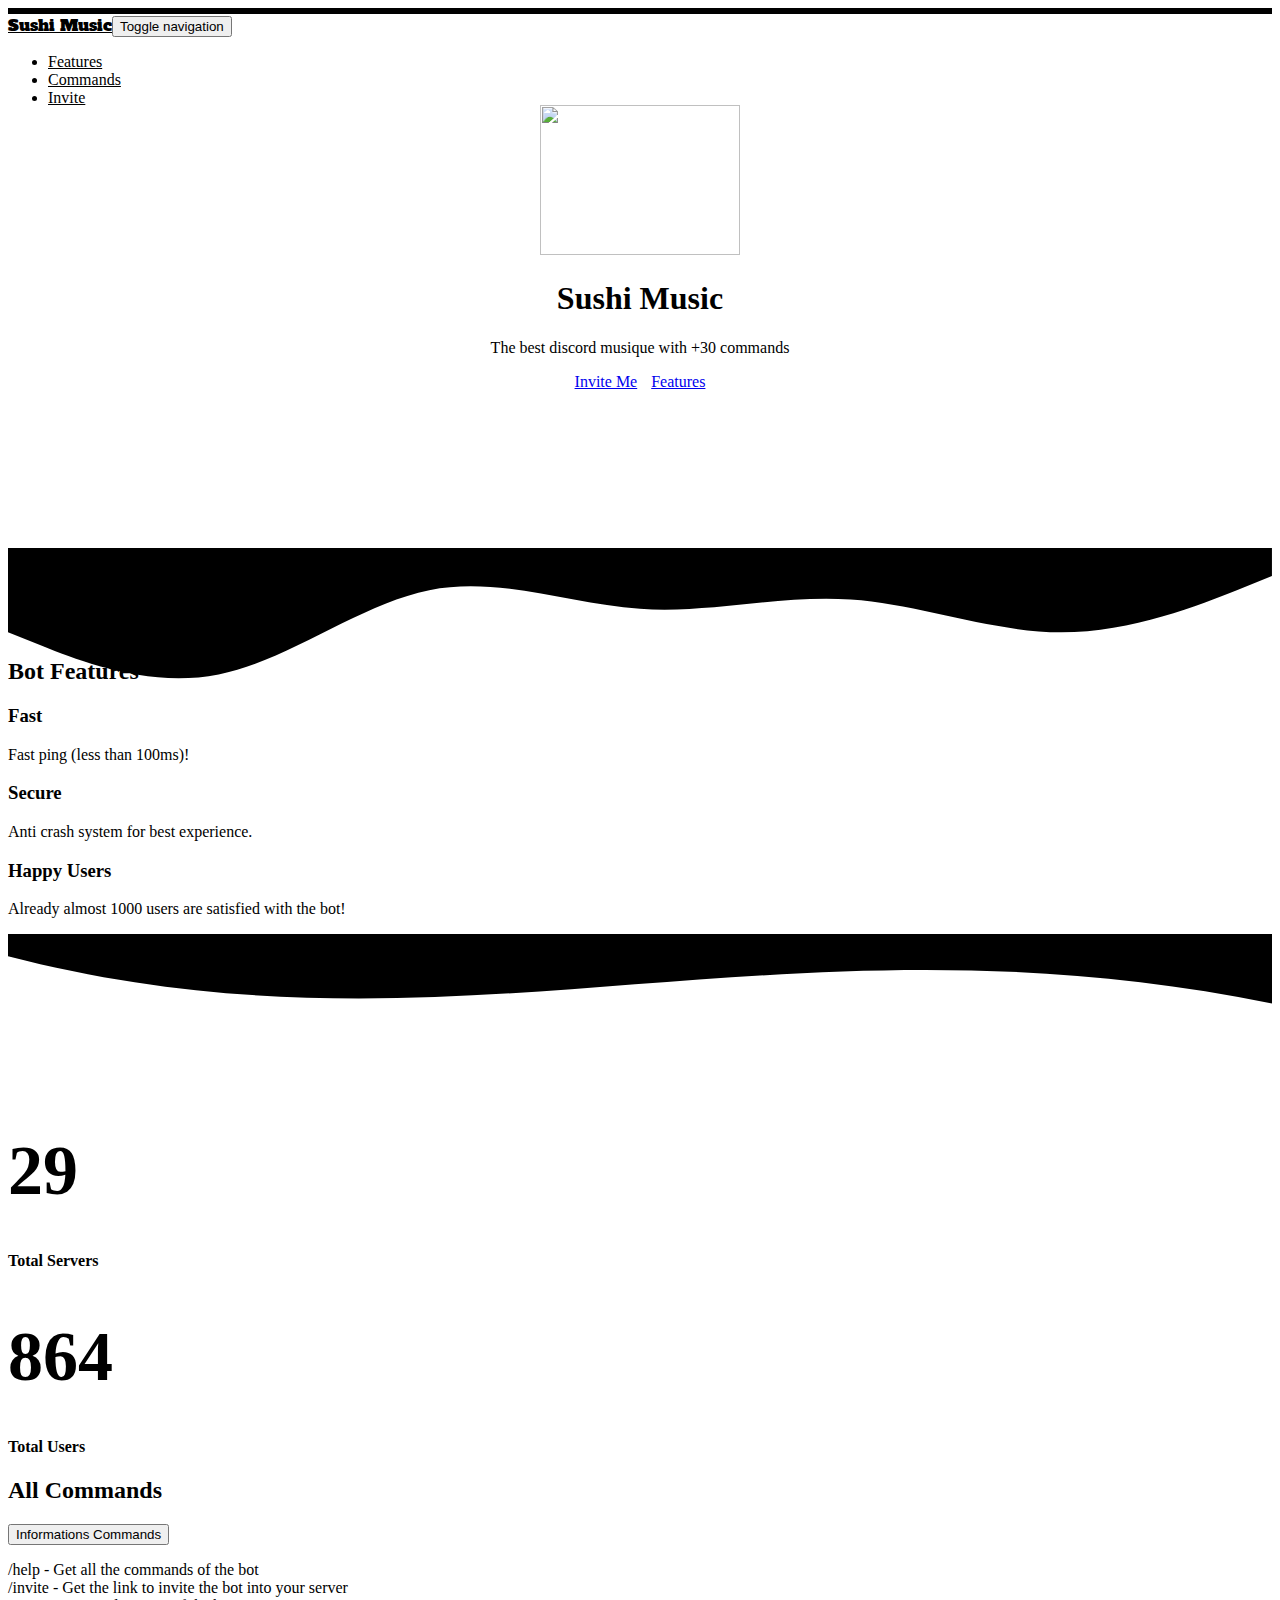
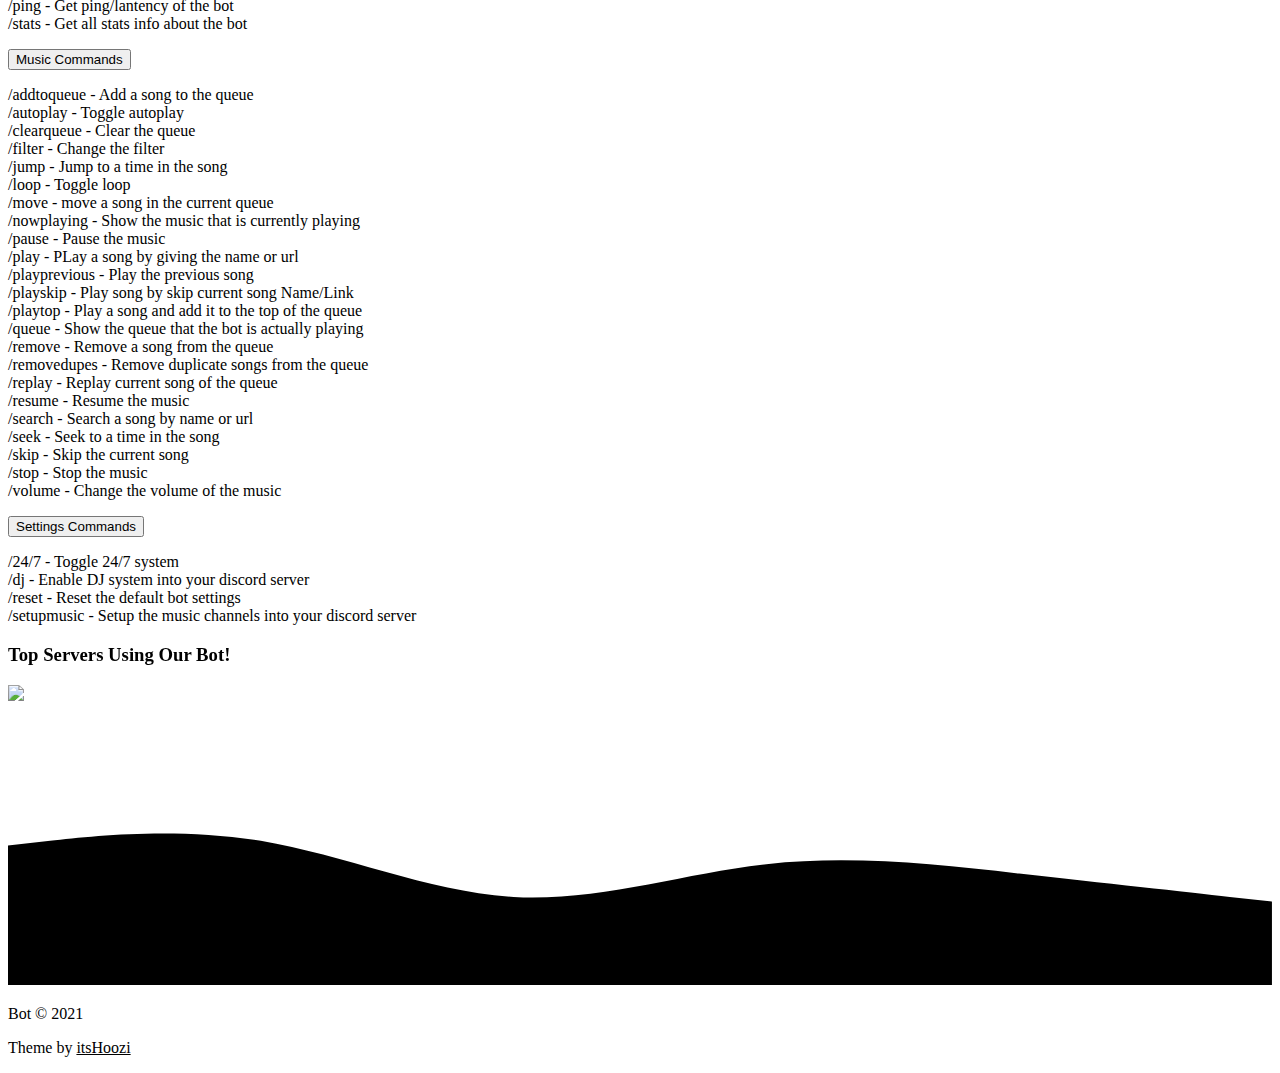
==== index.html @ 5a67dbc3 "Update index.html" ====
<!DOCTYPE html>
<html>

<head>
    <meta charset="utf-8">
    <meta name="viewport" content="width=device-width, initial-scale=1.0, shrink-to-fit=no">
    <title>Sushi Music Bot</title>
    <meta name="description" content="Sushi Music, the best music bot for discord">
    <meta name="theme-color" content="#f54254">
    <link rel="icon" type="image/png" sizes="300x250" href="assets/img/favicon.ico">
    <link rel="stylesheet" href="assets/bootstrap/css/bootstrap.min.css">
    <link rel="stylesheet" href="https://fonts.googleapis.com/css?family=Alfa+Slab+One">
    <link rel="stylesheet" href="assets/fonts/font-awesome.min.css">
    <link rel="stylesheet" href="assets/fonts/ionicons.min.css">
    <link rel="stylesheet" href="https://cdnjs.cloudflare.com/ajax/libs/animate.css/3.5.2/animate.min.css">
    <link rel="stylesheet" href="assets/css/styles.css">
</head>

<body style="background-color: var(--background);">
    <div id="top" style="height: 12px;">
        <nav class="navbar navbar-light navbar-expand fixed-top"
            style="color: var(--main-color);border-top-width: 6px;border-top-style: solid;background: var(--background);">
            <div class="container-fluid"><a class="navbar-brand" href="#"
                    style="color: var(--main-color);font-family: 'Alfa Slab One', cursive;">Sushi Music</a><button
                    data-toggle="collapse" class="navbar-toggler" data-target="#navcol-1"><span class="sr-only">Toggle
                        navigation</span><span class="navbar-toggler-icon"></span></button>
                <div class="collapse navbar-collapse" id="navcol-1">
                    <ul class="nav navbar-nav">
                        <li class="nav-item"><a class="nav-link active smoothScroll" href="#feature"
                                style="color: var(--text-color);">Features</a></li>
                        <li class="nav-item"><a class="nav-link smoothScroll" href="#commands"
                                style="color: var(--text-color);">Commands</a></li>
                        <li class="nav-item"><a class="nav-link" href="#" style="color: var(--text-color);">Invite</a>
                        </li>
                    </ul>
                </div>
            </div>
        </nav>
    </div>
    <header class="d-xl-flex flex-column justify-content-xl-center align-items-xl-center"
        style="height: 418px;text-align: center;margin: 55px;"><img class="rounded"
            src="https://media.discordapp.net/attachments/1023920468954198027/1048019368145063996/sushi_music_sti2_ver.png"
            width="200" height="150" style="margin-top: 30px;">
        <h1 class="d-xl-flex justify-content-xl-start" style="color: var(--text-color);">Sushi Music</h1>
        <p style="color: var(--secondary-text-color);">The best discord musique with +30 commands</p>
        <div class="tada animated">
            <div role="group" class="btn-group"> <a
                    href="https://discord.com/oauth2/authorize?client_id=919193454549037056&permissions=8&scope=bot%20applications.commands"
                    class="btn btn-primary shadow-none" type="button"
                    style="margin: 5px;background-color: var(--main-color);border-color: var(--main-color);border-radius: 10px;">Invite
                    Me</a>

                <a class="btn btn-primary smoothScroll shadow-none" role="button"
                    style="margin: 5px;background-color: var(--main-color);border-color: var(--main-color);border-radius: 10px;"
                    href="#feature">Features</a>
            </div>
        </div>
    </header>
    <div id="feature" style="height: 90px;background: var(--secondary);">
        <div><svg xmlns="http://www.w3.org/2000/svg" viewBox="0 0 1440 320">
                <path fill="var(--background)" fill-opacity="1"
                    d="M0,96L40,112C80,128,160,160,240,144C320,128,400,64,480,48C560,32,640,64,720,69.3C800,75,880,53,960,58.7C1040,64,1120,96,1200,96C1280,96,1360,64,1400,48L1440,32L1440,0L1400,0C1360,0,1280,0,1200,0C1120,0,1040,0,960,0C880,0,800,0,720,0C640,0,560,0,480,0C400,0,320,0,240,0C160,0,80,0,40,0L0,0Z">
                </path>
            </svg></div>
    </div>
    <div class="features-boxed" style="background: var(--secondary);">
        <div class="container" style="color: var(--main-color);">
            <div class="intro">
                <h2 class="text-center" style="color: var(--text-color);">Bot Features</h2>
            </div>
            <div class="row justify-content-center features">
                <div class="col-sm-6 col-md-5 col-lg-4 item">
                    <div id="features" class="box" style="/*border-radius: 34px;*/"><i class="fa fa-bolt icon"
                            style="color: var(--main-color);"></i>
                        <h3 class="name">Fast</h3>
                        <p class="description" style="color: var(--secondary-text-color);">Fast ping (less than
                            100ms)!<br></p>
                    </div>
                </div>
                <div class="col-sm-6 col-md-5 col-lg-4 item">
                    <div id="features" class="box"><i class="fa fa-lock icon" style="color: var(--main-color);"></i>
                        <h3 class="name">Secure</h3>
                        <p class="description" style="color: var(--secondary-text-color);">Anti crash system for best
                            experience.<br></p>
                    </div>
                </div>
                <div class="col-sm-6 col-md-5 col-lg-4 item">
                    <div id="features" class="box"><i class="fa fa-smile-o icon" style="color: var(--main-color);"></i>
                        <h3 class="name">Happy Users</h3>
                        <p class="description" style="color: var(--secondary-text-color);">Already almost 1000 users are
                            satisfied with the bot!<br></p>
                    </div>
                </div>
            </div>
        </div>
        <div></div>
    </div>
    <div style="background-color: var(--background);">
        <div style="height: 150px; overflow: hidden;"><svg viewBox="0 0 500 150" preserveAspectRatio="none"
                style="height: 100%; width: 100%;">
                <path d="M-41.53,-9.56 C167.83,173.98 302.14,-60.89 534.09,89.10 L500.00,0.00 L0.00,0.00 Z"
                    style="stroke: none; fill: var(--secondary);"></path>
            </svg></div>
    </div>
    <div id="commands">
        <section>
            <div class="container-fluid text-white">
                <div class="row row-cols-3 justify-content-center" style="color: var(--secondary-text-color);">
                    <div class="col-auto col-md-6 col-lg-4 text-center pb-5 pt-5 number-item love_counter">
                        <h1 class="love_count" style="font-size: 70px;"><strong>29</strong></h1>
                        <h4 style="color: var(--main-color);margin-top: -6px;">Total Servers</h4>
                    </div>
                    <div class="col-auto col-lg-4 text-center align-self-center pb-5 pt-5 love_counter">
                        <h1 class="love_count" style="font-size: 70px;"><strong>864</strong></h1>
                        <h4 style="color: var(--main-color);margin-top: -6px;">Total Users</h4>
                    </div>
                </div>
            </div>
        </section>
        <div class="container">
            <h2>All Commands</h2>
            <div class="accordion">
                <! --- to here :D -->
                    <div class="accordion-item">
                        <button id="accordion-button-3" aria-expanded="false"><span class="accordion-title">Informations
                                Commands</span><span class="icon" aria-hidden="true"></span></button>
                        <div class="accordion-content">
                            <p>/help - Get all the commands of the bot<br>/invite - Get the link to invite the bot into
                                your server<br>/ping - Get ping/lantency of the bot<br>/stats - Get all stats info about
                                the bot
                            </p>
                        </div>
                    </div>
                    <div class="accordion-item">
                        <button id="accordion-button-2" aria-expanded="false"><span class="accordion-title">Music
                                Commands</span><span class="icon" aria-hidden="true"></span></button>
                        <div class="accordion-content">
                            <p>/addtoqueue - Add a song to the queue<br>/autoplay - Toggle autoplay<br>/clearqueue -
                                Clear the queue<br>/filter - Change the filter<br>/jump - Jump to a time in the
                                song<br>/loop - Toggle loop<br>/move - move a song in the current queue<br>/nowplaying -
                                Show the music that is currently playing<br>/pause - Pause the music<br>/play - PLay a
                                song
                                by giving the name or url<br>/playprevious - Play the previous song<br>/playskip - Play
                                song
                                by skip current song Name/Link<br>/playtop - Play a song and add it to the top of the
                                queue<br>/queue - Show the queue that the bot is actually playing<br>/remove - Remove a
                                song
                                from the queue<br>/removedupes - Remove duplicate songs from the queue<br>/replay -
                                Replay
                                current song of the queue<br>/resume - Resume the music<br>/search - Search a song by
                                name
                                or url<br>/seek - Seek to a time in the song<br>/skip - Skip the current song<br>/stop -
                                Stop the music<br>/volume - Change the volume of the music</p>
                            </p>
                        </div>
                    </div>
                    <div class="accordion-item">
                        <button id="accordion-button-3" aria-expanded="false"><span class="accordion-title">Settings
                                Commands</span><span class="icon" aria-hidden="true"></span></button>
                        <div class="accordion-content">
                            <p>/24/7 - Toggle 24/7 system<br>/dj - Enable DJ system into your discord server<br>/reset -
                                Reset the default bot settings<br>/setupmusic - Setup the music channels into your
                                discord server
                            </p>
                        </div>
                    </div>

            </div>
        </div>
    </div>
    <div class="team-clean" style="background: rgba(0,0,0,0);">
        <div class="container" style="filter: blur(0px);padding-bottom: 0px;">
            <h3 class="text-center name" style="color: var(--secondary-text-color)">Top Servers Using Our Bot!</h3>
            <div class="intro"></div>
            <div class="row row-cols-4 d-flex d-xl-flex justify-content-center justify-content-xl-center people"
                style="padding-bottom: 0px;">
                <div class="col-auto col-md-6 col-lg-4 yeet"><a href="https://discord.gg/pdAdF6eMRg" target="_blank"><img
                            class="rounded-circle partner" src="assets/img/cetg.png"></a></div>
                <!-- <div class="col-auto col-md-6 col-lg-4 yeet"><a href="https://discord.gg/" target="_blank"><img
                            class="rounded-circle partner" src="assets/img/superthumb.png"></a></div>
                <div class="col-auto col-md-6 col-lg-4 yeet"><a href="https://discord.gg/" target="_blank"><img
                            class="rounded-circle partner" src="assets/img/superthumb.png"></a></div> -->
            </div>
        </div>
    </div>

    <svg xmlns="http://www.w3.org/2000/svg" viewBox="0 0 1440 320">
        <path fill="var(--secondary)" fill-opacity="1"
            d="M0,160L48,154.7C96,149,192,139,288,154.7C384,171,480,213,576,218.7C672,224,768,192,864,181.3C960,171,1056,181,1152,192C1248,203,1344,213,1392,218.7L1440,224L1440,320L1392,320C1344,320,1248,320,1152,320C1056,320,960,320,864,320C768,320,672,320,576,320C480,320,384,320,288,320C192,320,96,320,48,320L0,320Z">
        </path>
    </svg>
    <div class="footer-dark" style="background: var(--secondary);padding-top: 0px;padding-bottom: 0px;">
        <div class="container">
            <div class="row">
                <div class="col item social"><a class="smoothScroll" href="#top"><i
                            class="icon ion-android-arrow-up"></i></a></div>
            </div>
            <p class="copyright" style="color: var(--text-color);">Bot © 2021</p>
            <p class="copyright" style="color: var(--text-color);padding: 0px;">
                <!--Consider leaving this to give credit to me for making this, I worked hard on it and it makes me feel good :D-->Theme
                by&nbsp;<a href="https://itshoozi.com" style="color: var(--main-color);">itsHoozi</a>
            </p>
        </div>
    </div>
    <script src="assets/js/jquery.min.js"></script>
    <script src="assets/bootstrap/js/bootstrap.min.js"></script>
    <script src="assets/js/Counting.js"></script>
    <script src="assets/js/untitled.js"></script>
</body>

</html>
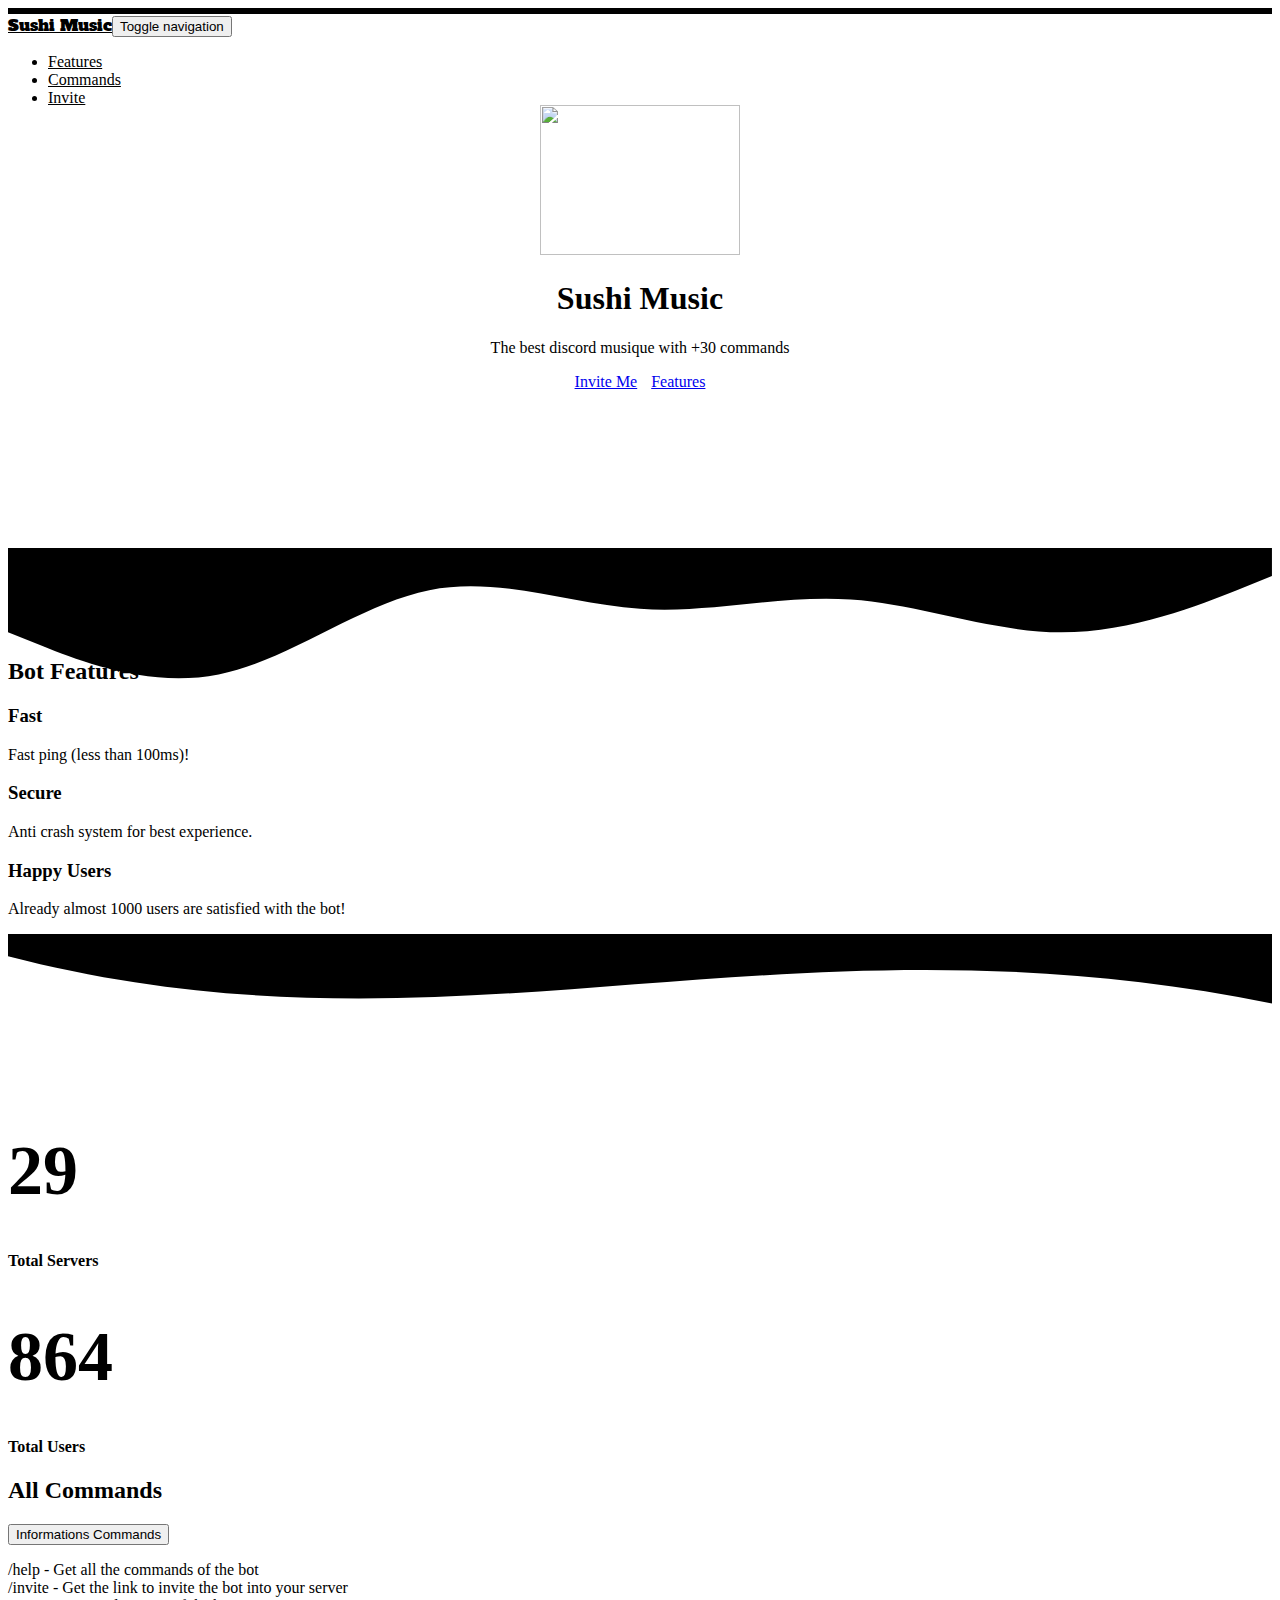
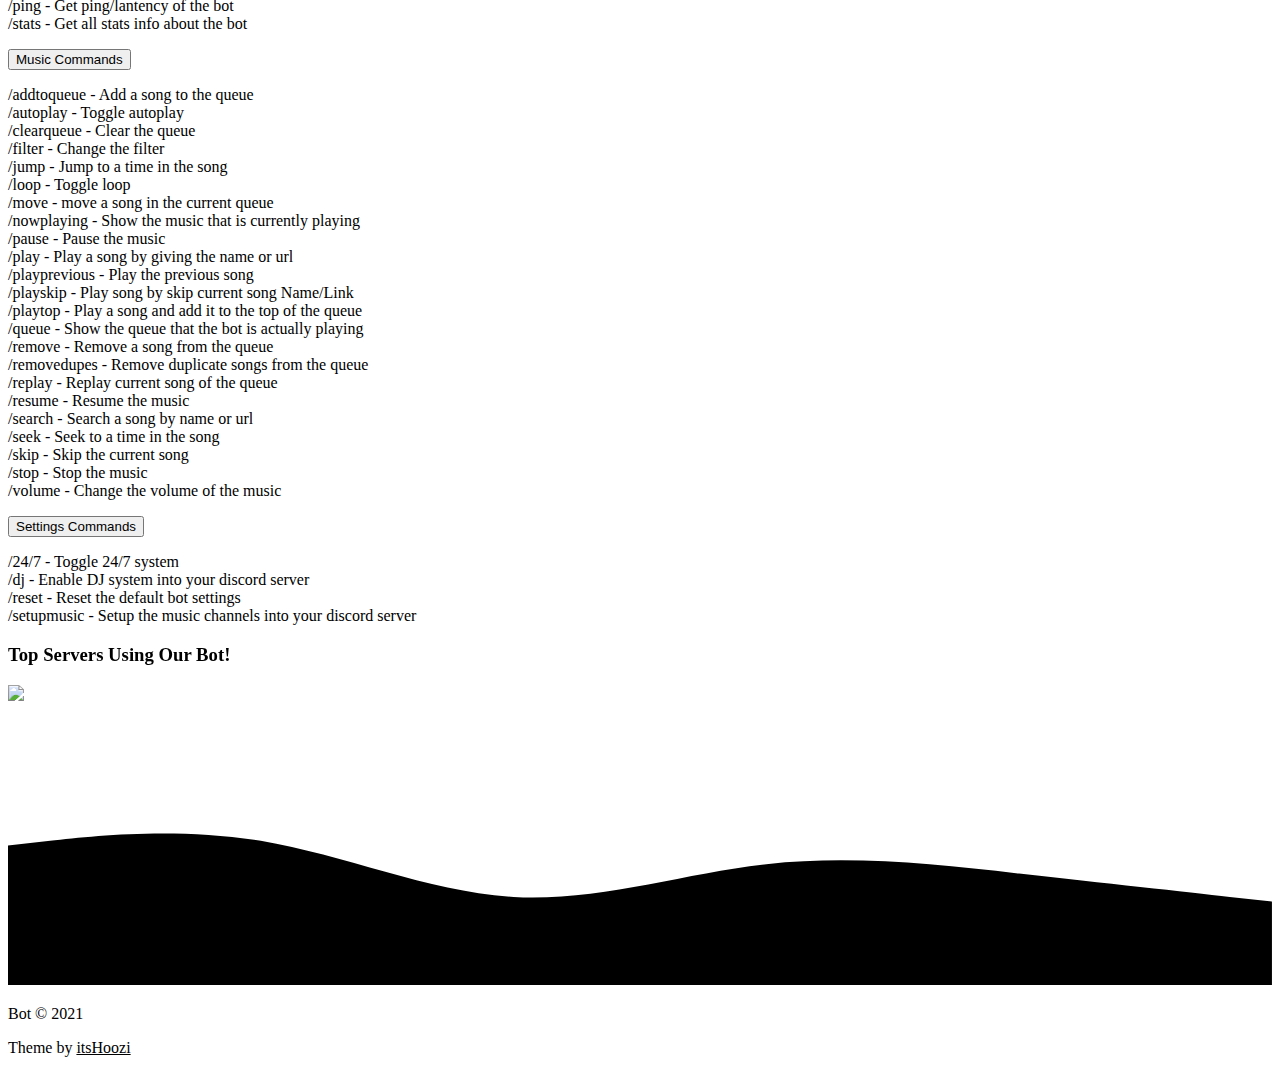
==== commit c39bb847: "le L ça compte" ====
--- a/index.html
+++ b/index.html
@@ -14,6 +14,7 @@
     <link rel="stylesheet" href="assets/fonts/ionicons.min.css">
     <link rel="stylesheet" href="https://cdnjs.cloudflare.com/ajax/libs/animate.css/3.5.2/animate.min.css">
     <link rel="stylesheet" href="assets/css/styles.css">
+    <link rel="stylesheet" href="https://itshoozi.com/anime.css">
 </head>
 
 <body style="background-color: var(--background);">
@@ -138,7 +139,7 @@
                             <p>/addtoqueue - Add a song to the queue<br>/autoplay - Toggle autoplay<br>/clearqueue -
                                 Clear the queue<br>/filter - Change the filter<br>/jump - Jump to a time in the
                                 song<br>/loop - Toggle loop<br>/move - move a song in the current queue<br>/nowplaying -
-                                Show the music that is currently playing<br>/pause - Pause the music<br>/play - PLay a
+                                Show the music that is currently playing<br>/pause - Pause the music<br>/play - Play a
                                 song
                                 by giving the name or url<br>/playprevious - Play the previous song<br>/playskip - Play
                                 song
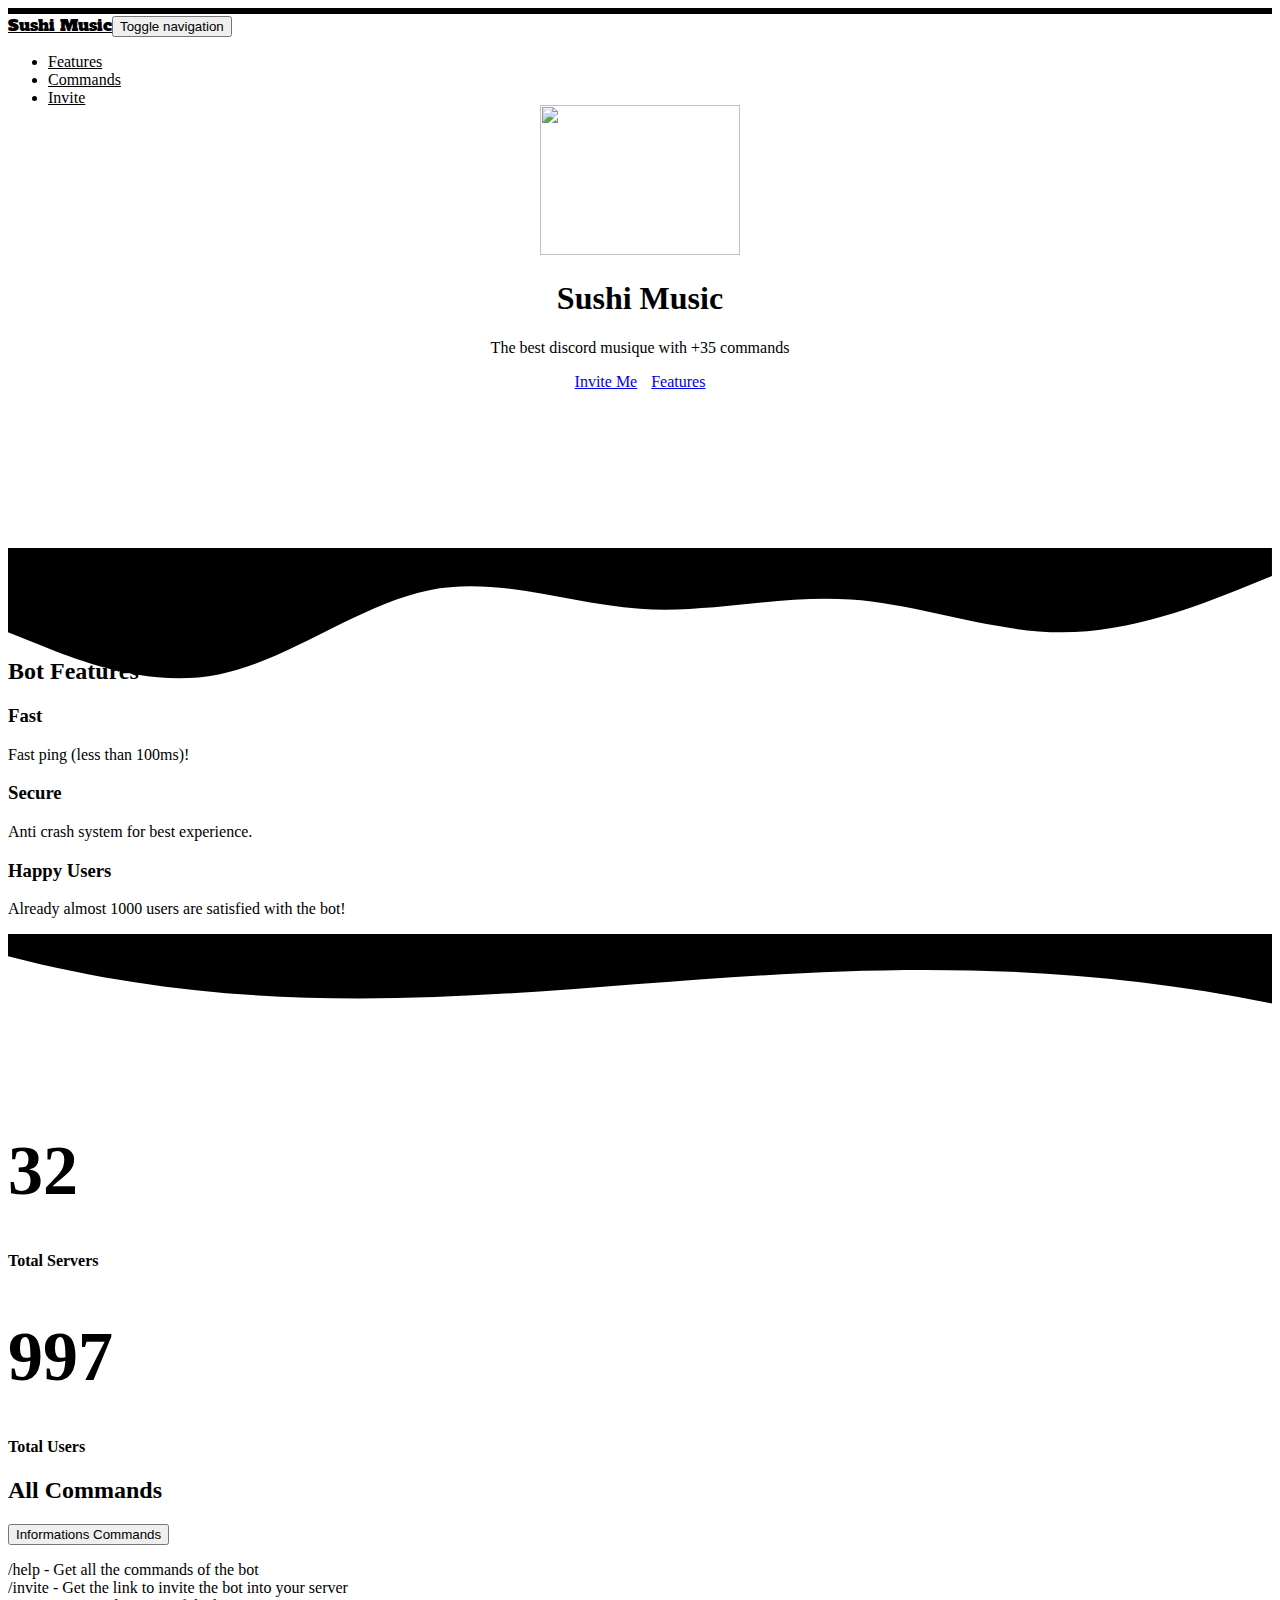
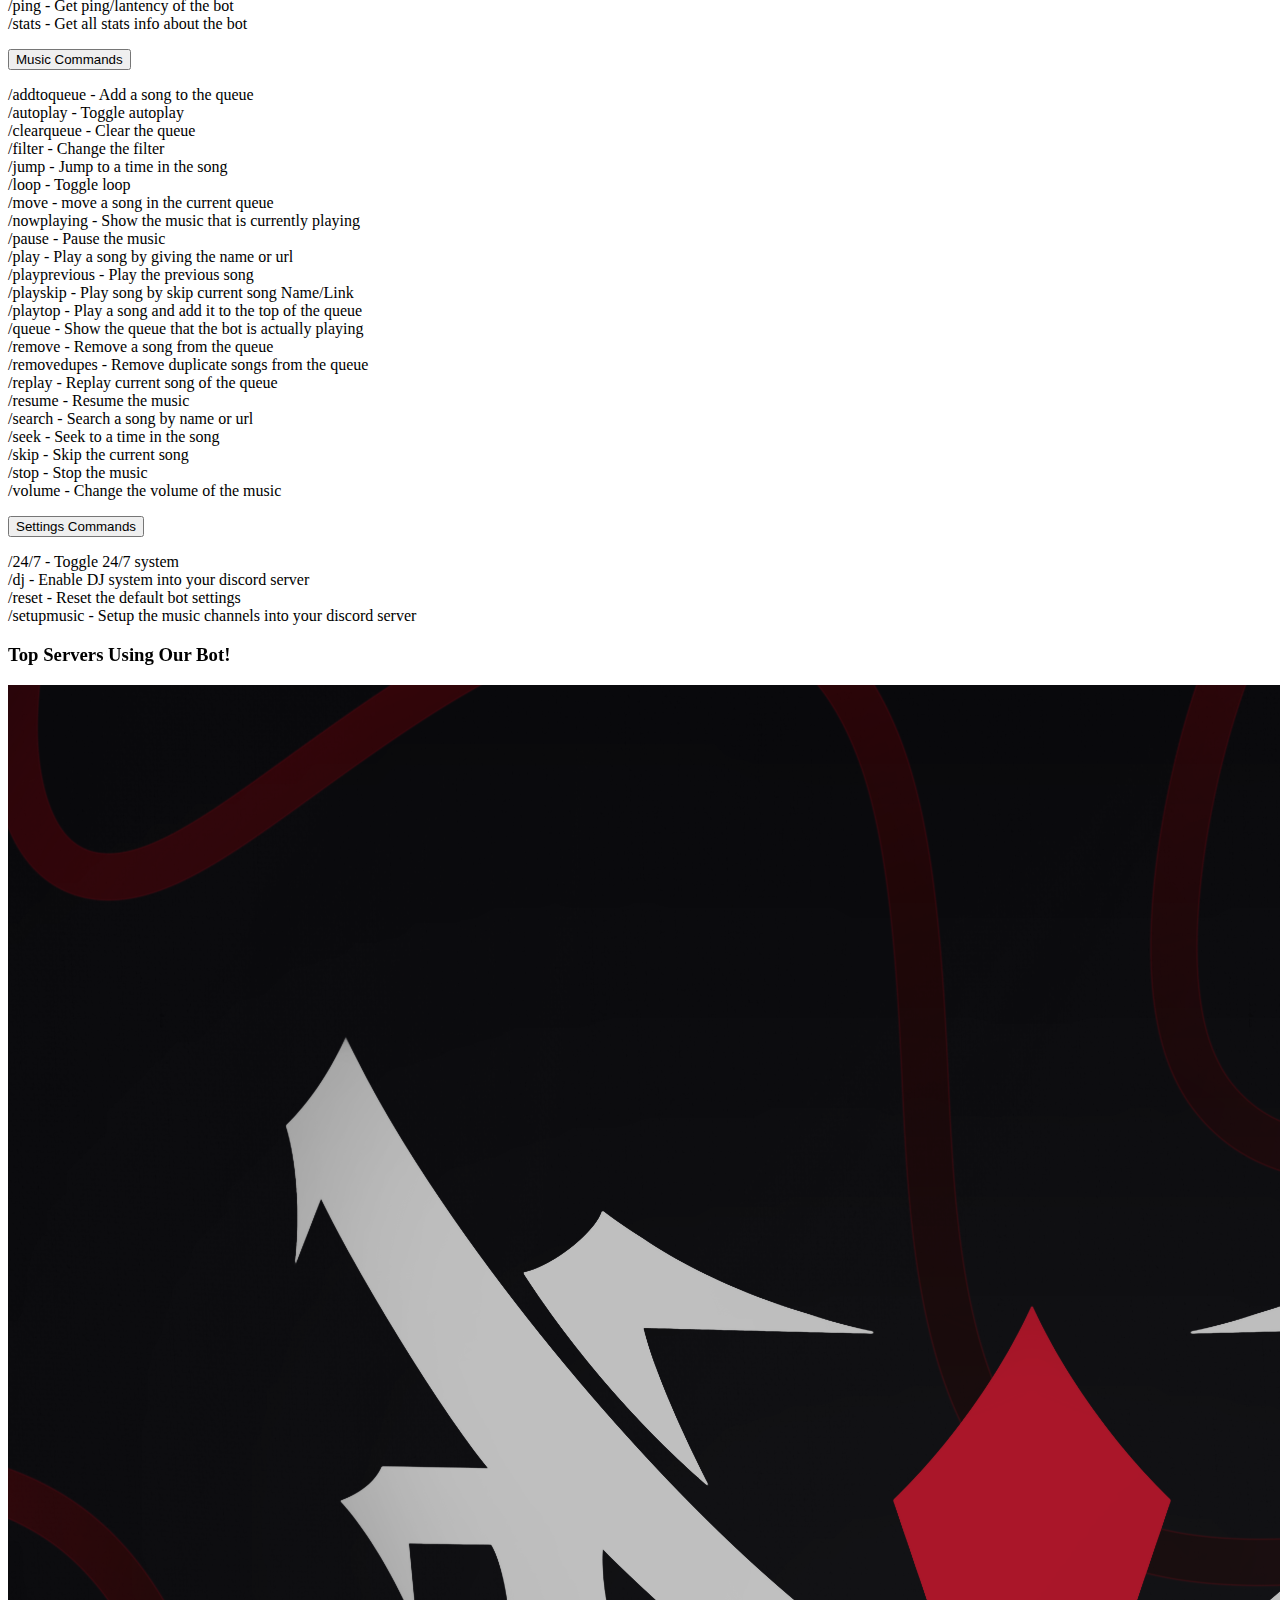
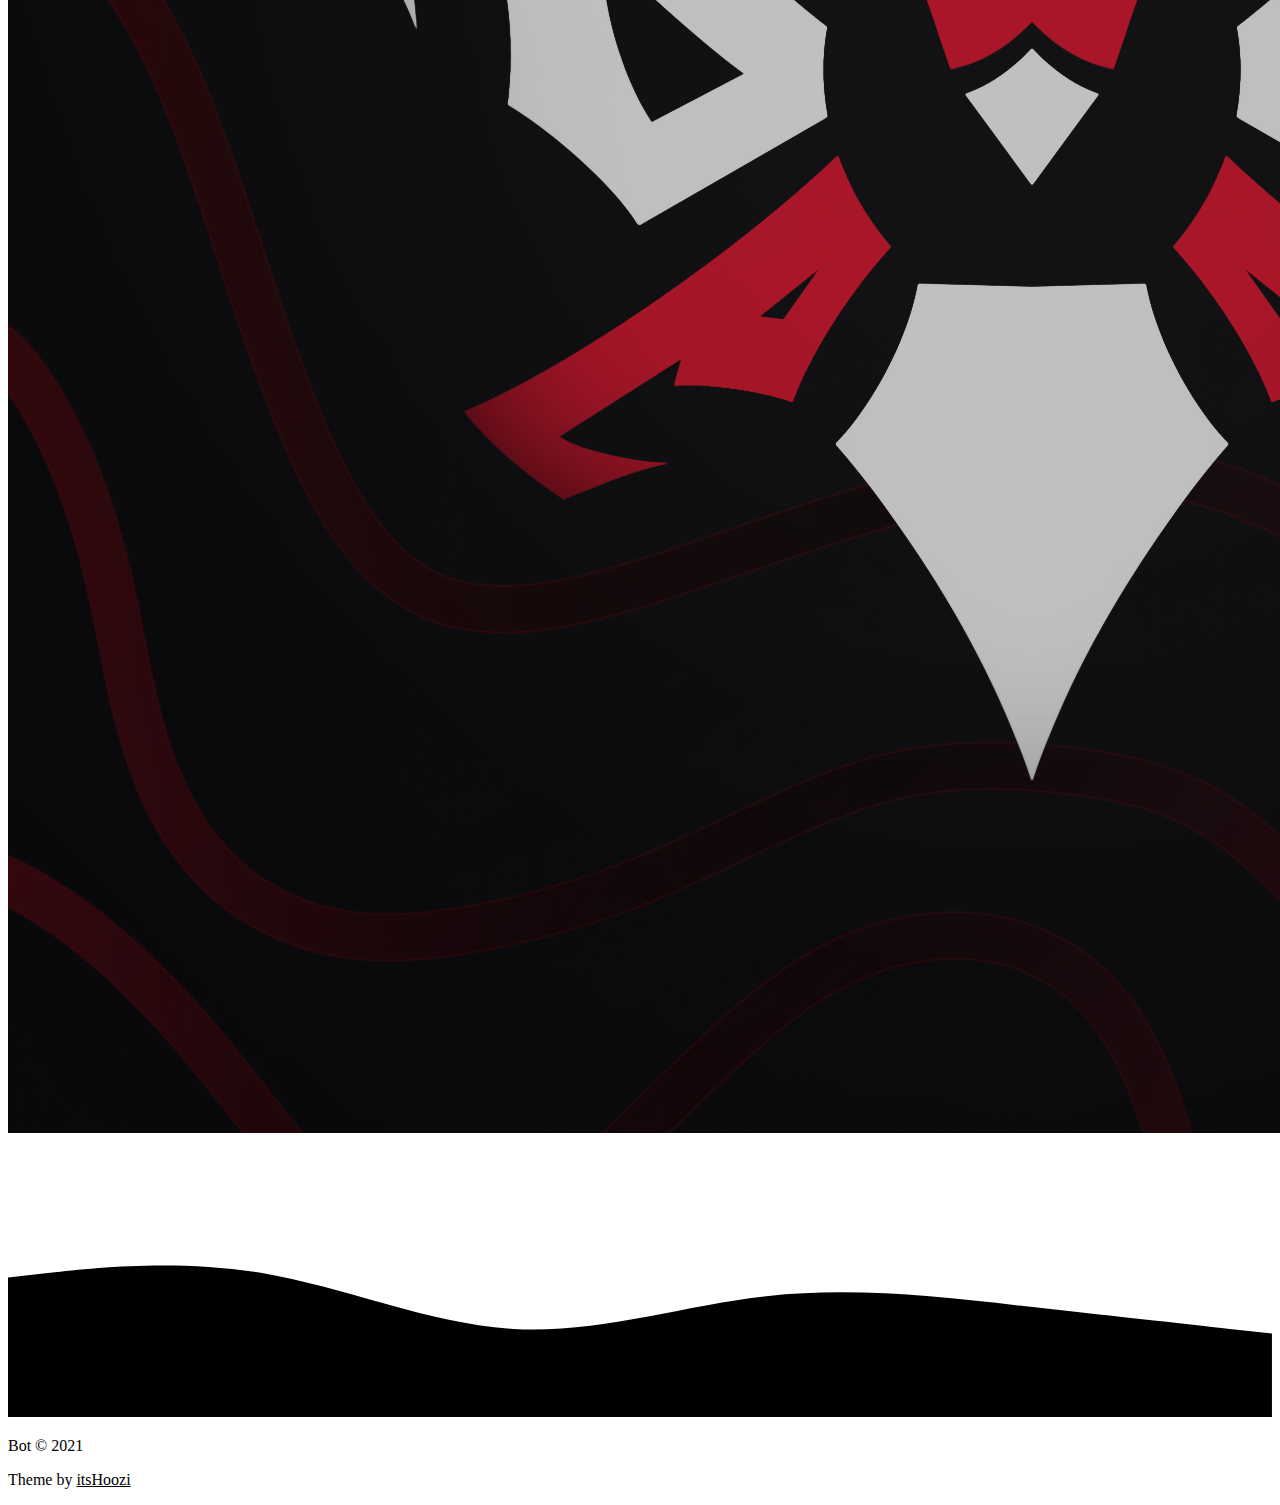
==== commit da776e3a: "Update index.html" ====
--- a/index.html
+++ b/index.html
@@ -43,7 +43,7 @@
             src="https://media.discordapp.net/attachments/1023920468954198027/1048019368145063996/sushi_music_sti2_ver.png"
             width="200" height="150" style="margin-top: 30px;">
         <h1 class="d-xl-flex justify-content-xl-start" style="color: var(--text-color);">Sushi Music</h1>
-        <p style="color: var(--secondary-text-color);">The best discord musique with +30 commands</p>
+        <p style="color: var(--secondary-text-color);">The best discord musique with +35 commands</p>
         <div class="tada animated">
             <div role="group" class="btn-group"> <a
                     href="https://discord.com/oauth2/authorize?client_id=919193454549037056&permissions=8&scope=bot%20applications.commands"
@@ -108,11 +108,11 @@
             <div class="container-fluid text-white">
                 <div class="row row-cols-3 justify-content-center" style="color: var(--secondary-text-color);">
                     <div class="col-auto col-md-6 col-lg-4 text-center pb-5 pt-5 number-item love_counter">
-                        <h1 class="love_count" style="font-size: 70px;"><strong>29</strong></h1>
+                        <h1 class="love_count" style="font-size: 70px;"><strong>32</strong></h1>
                         <h4 style="color: var(--main-color);margin-top: -6px;">Total Servers</h4>
                     </div>
                     <div class="col-auto col-lg-4 text-center align-self-center pb-5 pt-5 love_counter">
-                        <h1 class="love_count" style="font-size: 70px;"><strong>864</strong></h1>
+                        <h1 class="love_count" style="font-size: 70px;"><strong>997</strong></h1>
                         <h4 style="color: var(--main-color);margin-top: -6px;">Total Users</h4>
                     </div>
                 </div>
@@ -175,8 +175,8 @@
             <div class="intro"></div>
             <div class="row row-cols-4 d-flex d-xl-flex justify-content-center justify-content-xl-center people"
                 style="padding-bottom: 0px;">
-                <div class="col-auto col-md-6 col-lg-4 yeet"><a href="https://discord.gg/pdAdF6eMRg" target="_blank"><img
-                            class="rounded-circle partner" src="assets/img/cetg.png"></a></div>
+                <div class="col-auto col-md-6 col-lg-4 yeet"><a href="https://discord.gg/yMjbMMgCta" target="_blank"><img
+                            class="rounded-circle partner" src="assets/img/rbserv.png"></a></div>
                 <!-- <div class="col-auto col-md-6 col-lg-4 yeet"><a href="https://discord.gg/" target="_blank"><img
                             class="rounded-circle partner" src="assets/img/superthumb.png"></a></div>
                 <div class="col-auto col-md-6 col-lg-4 yeet"><a href="https://discord.gg/" target="_blank"><img
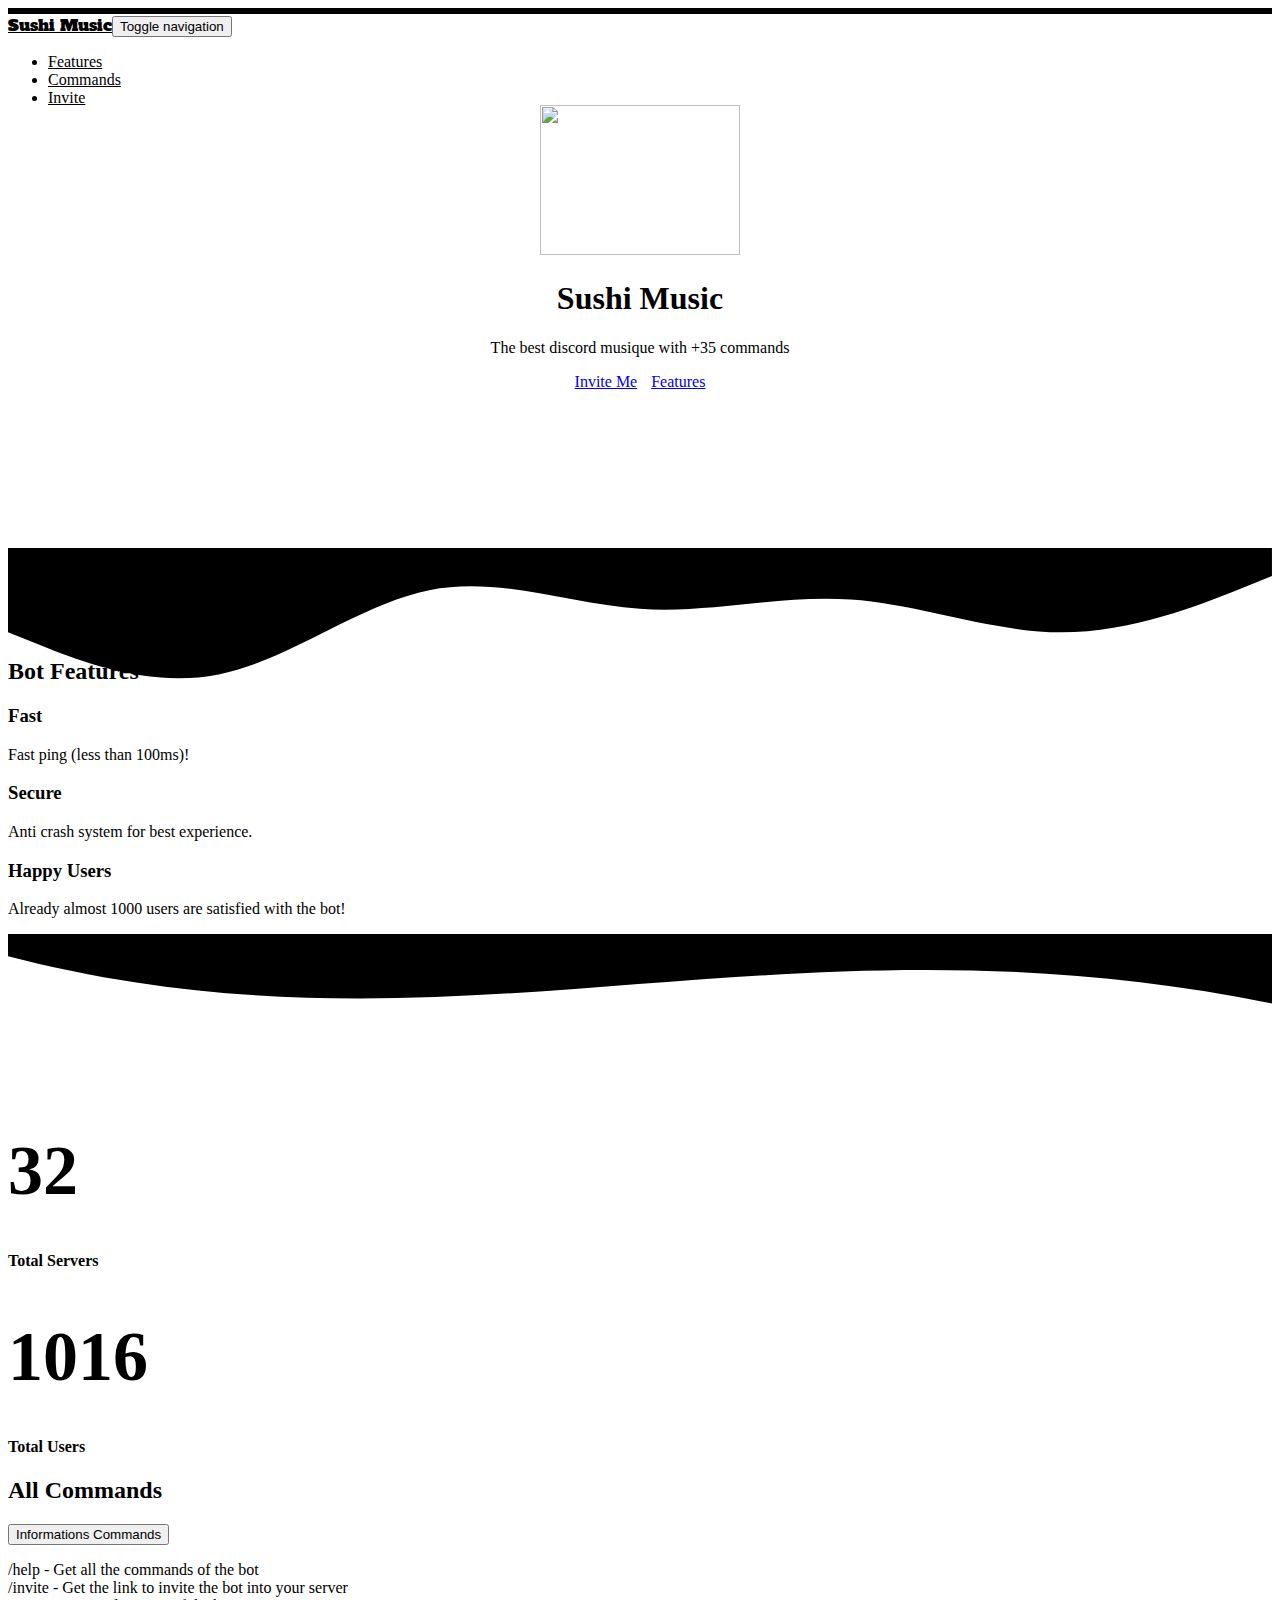
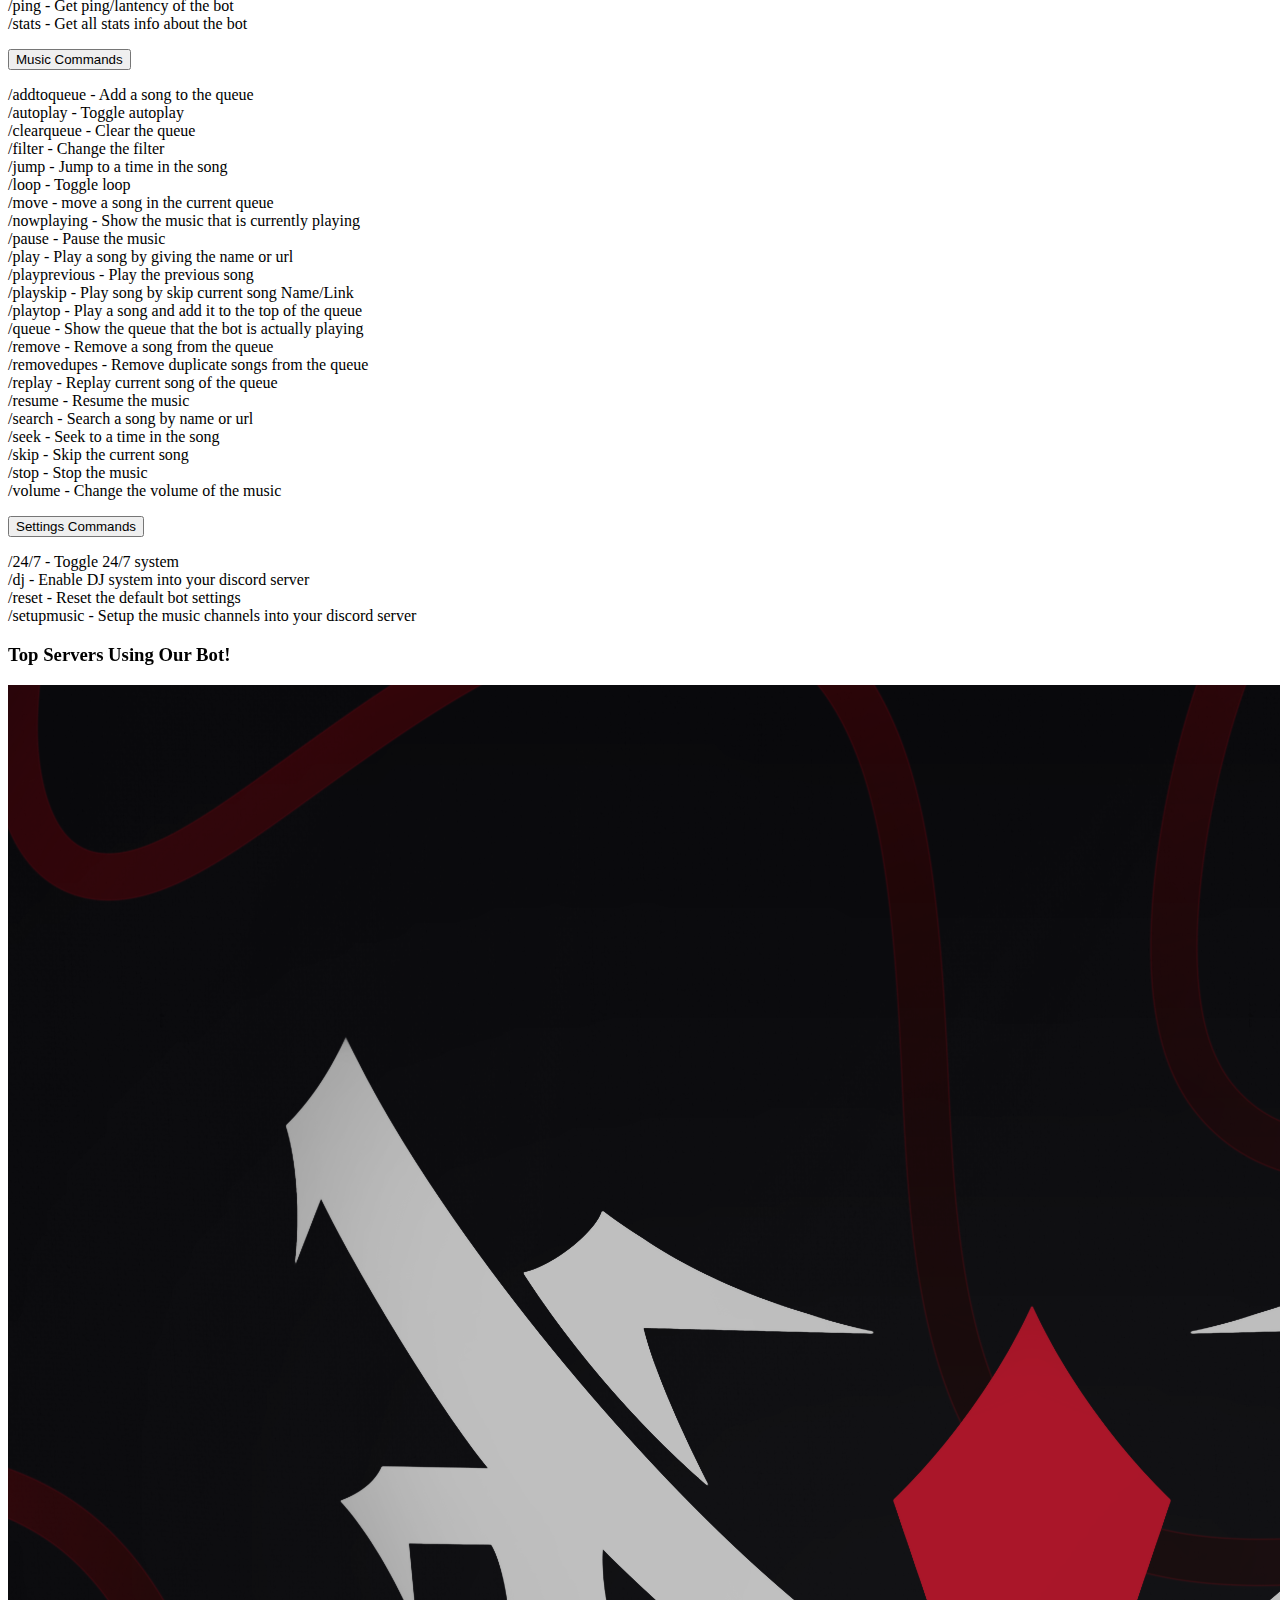
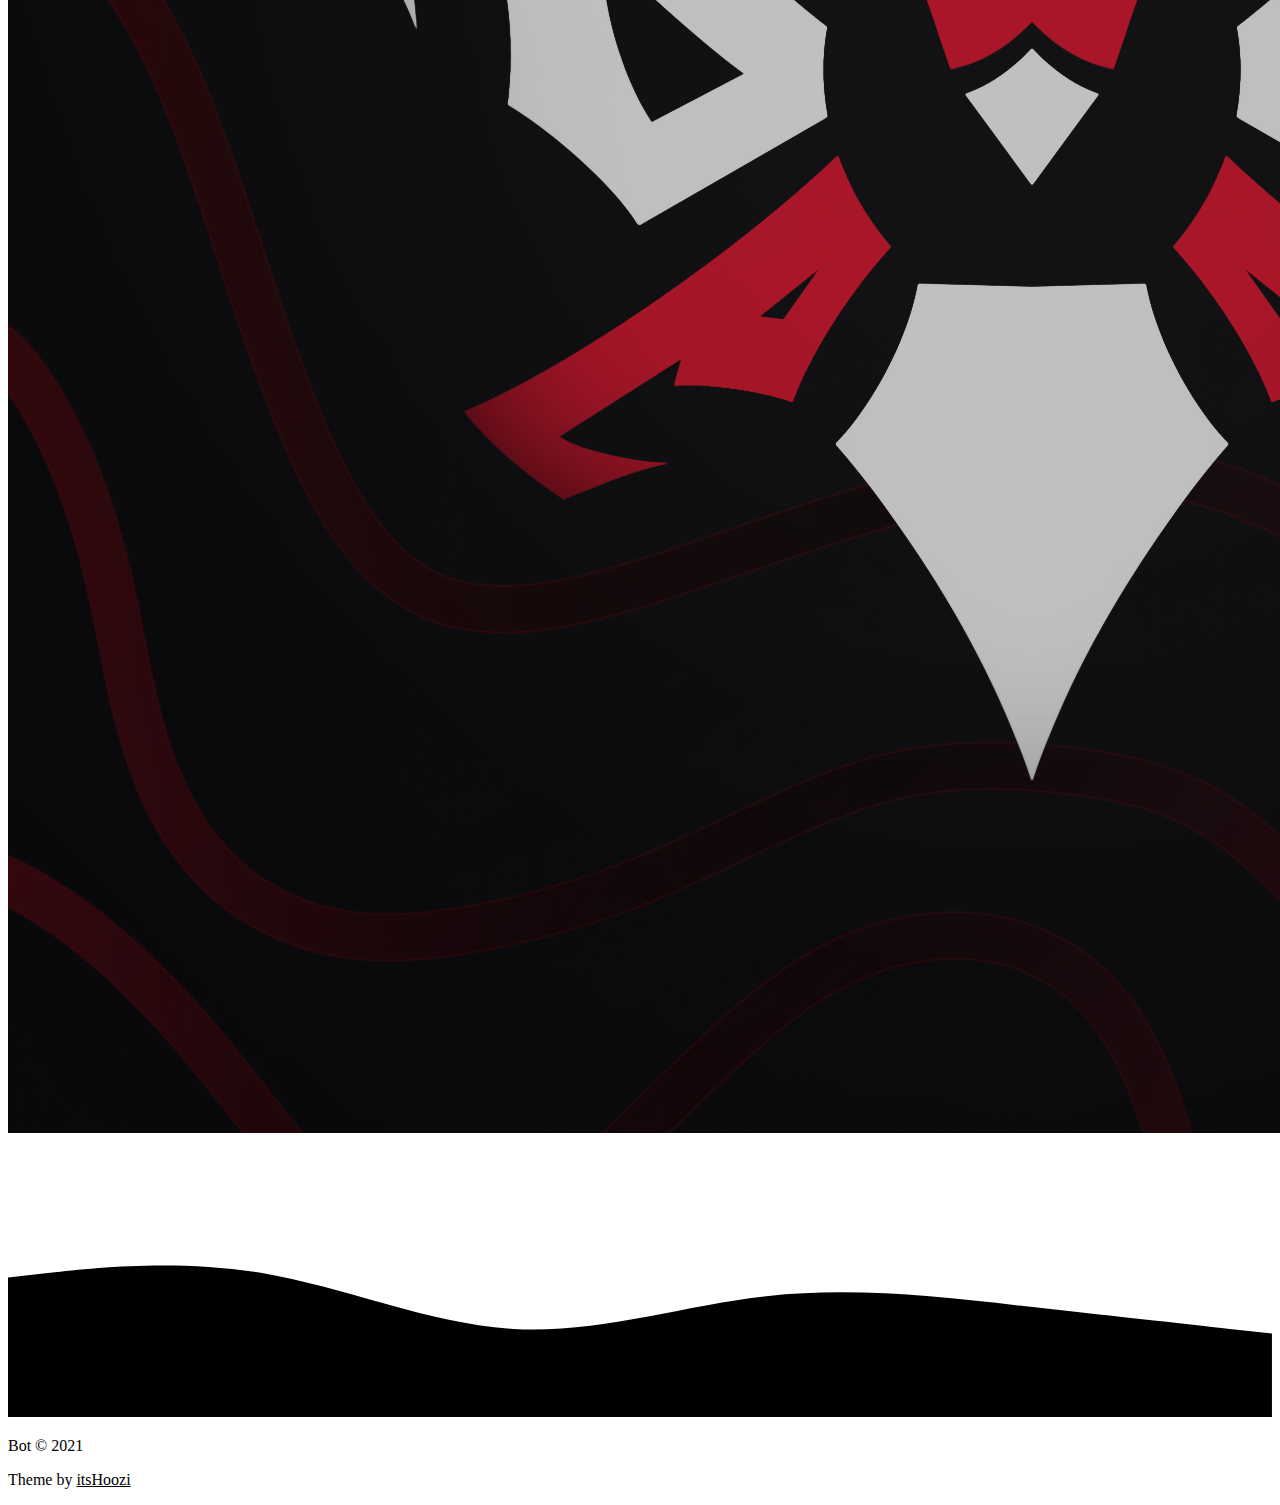
==== commit a55cd58d: "Update index.html" ====
--- a/index.html
+++ b/index.html
@@ -112,7 +112,7 @@
                         <h4 style="color: var(--main-color);margin-top: -6px;">Total Servers</h4>
                     </div>
                     <div class="col-auto col-lg-4 text-center align-self-center pb-5 pt-5 love_counter">
-                        <h1 class="love_count" style="font-size: 70px;"><strong>997</strong></h1>
+                        <h1 class="love_count" style="font-size: 70px;"><strong>1016</strong></h1>
                         <h4 style="color: var(--main-color);margin-top: -6px;">Total Users</h4>
                     </div>
                 </div>
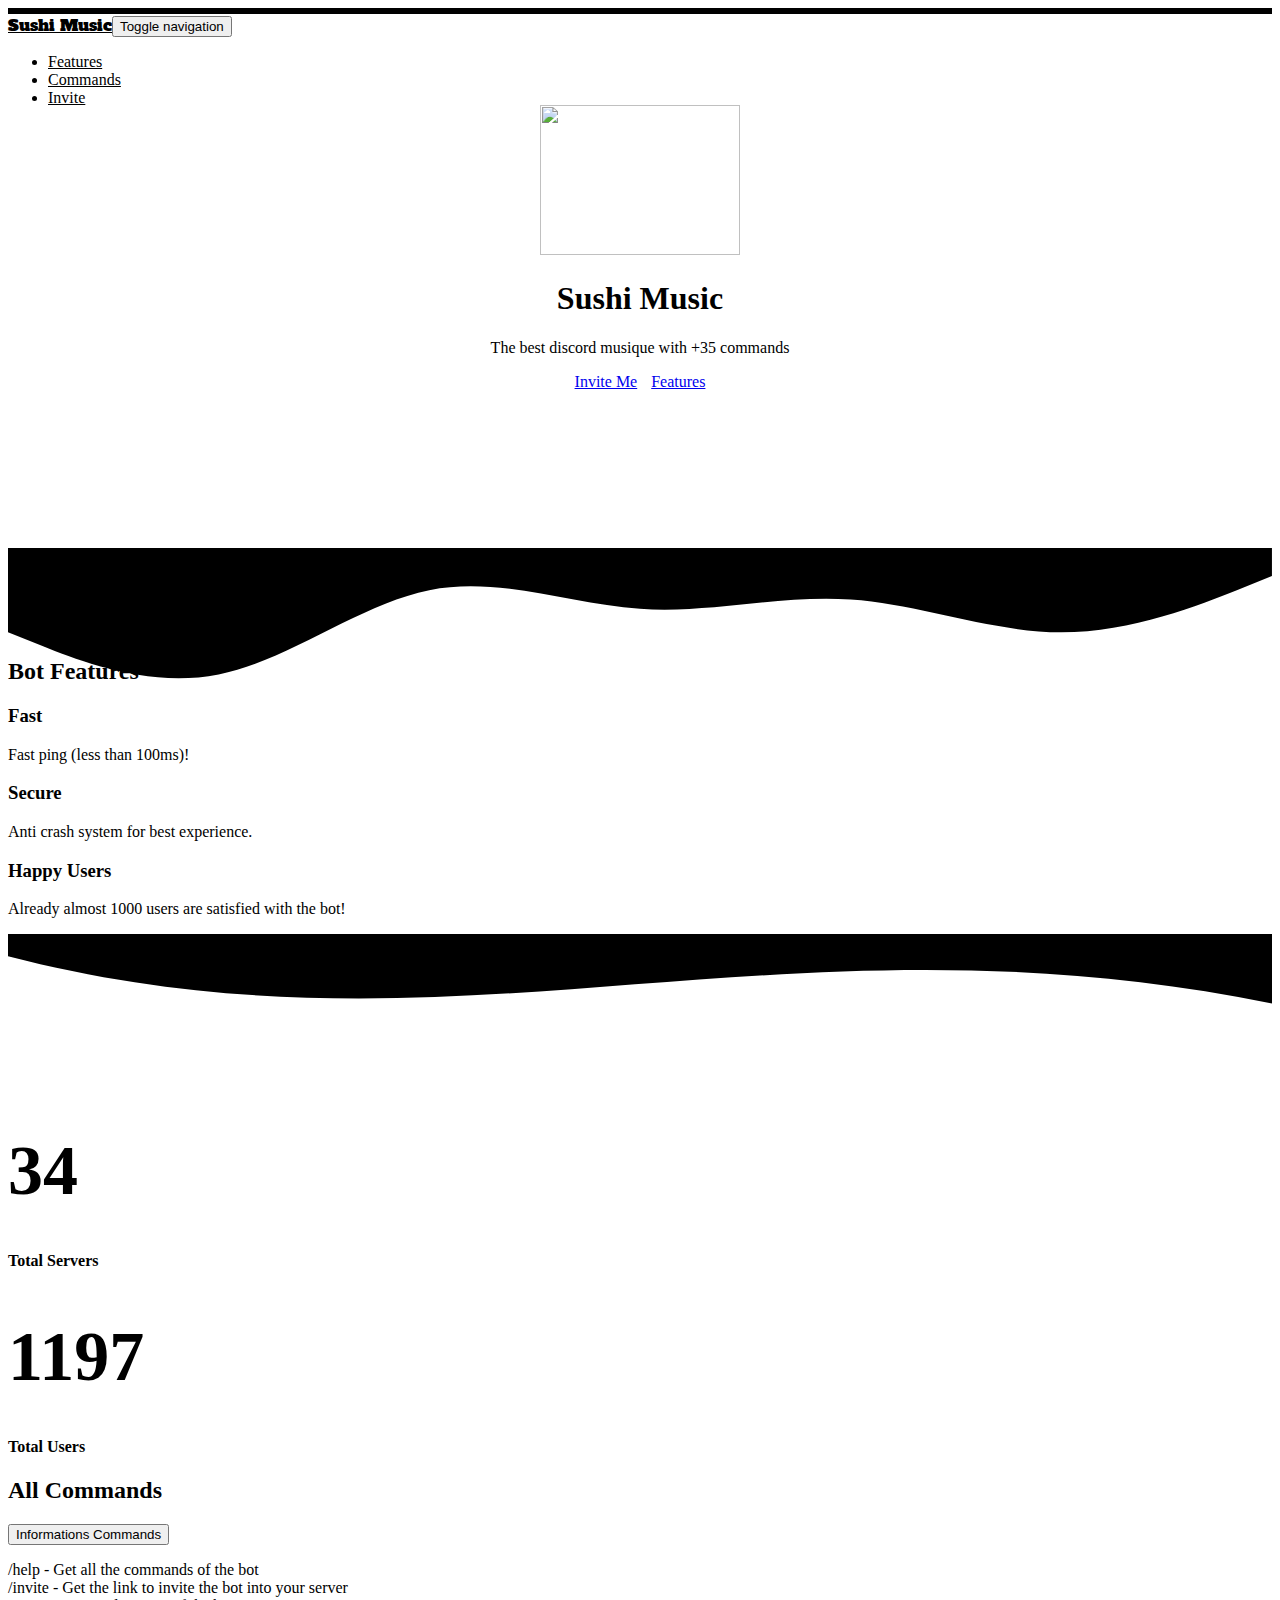
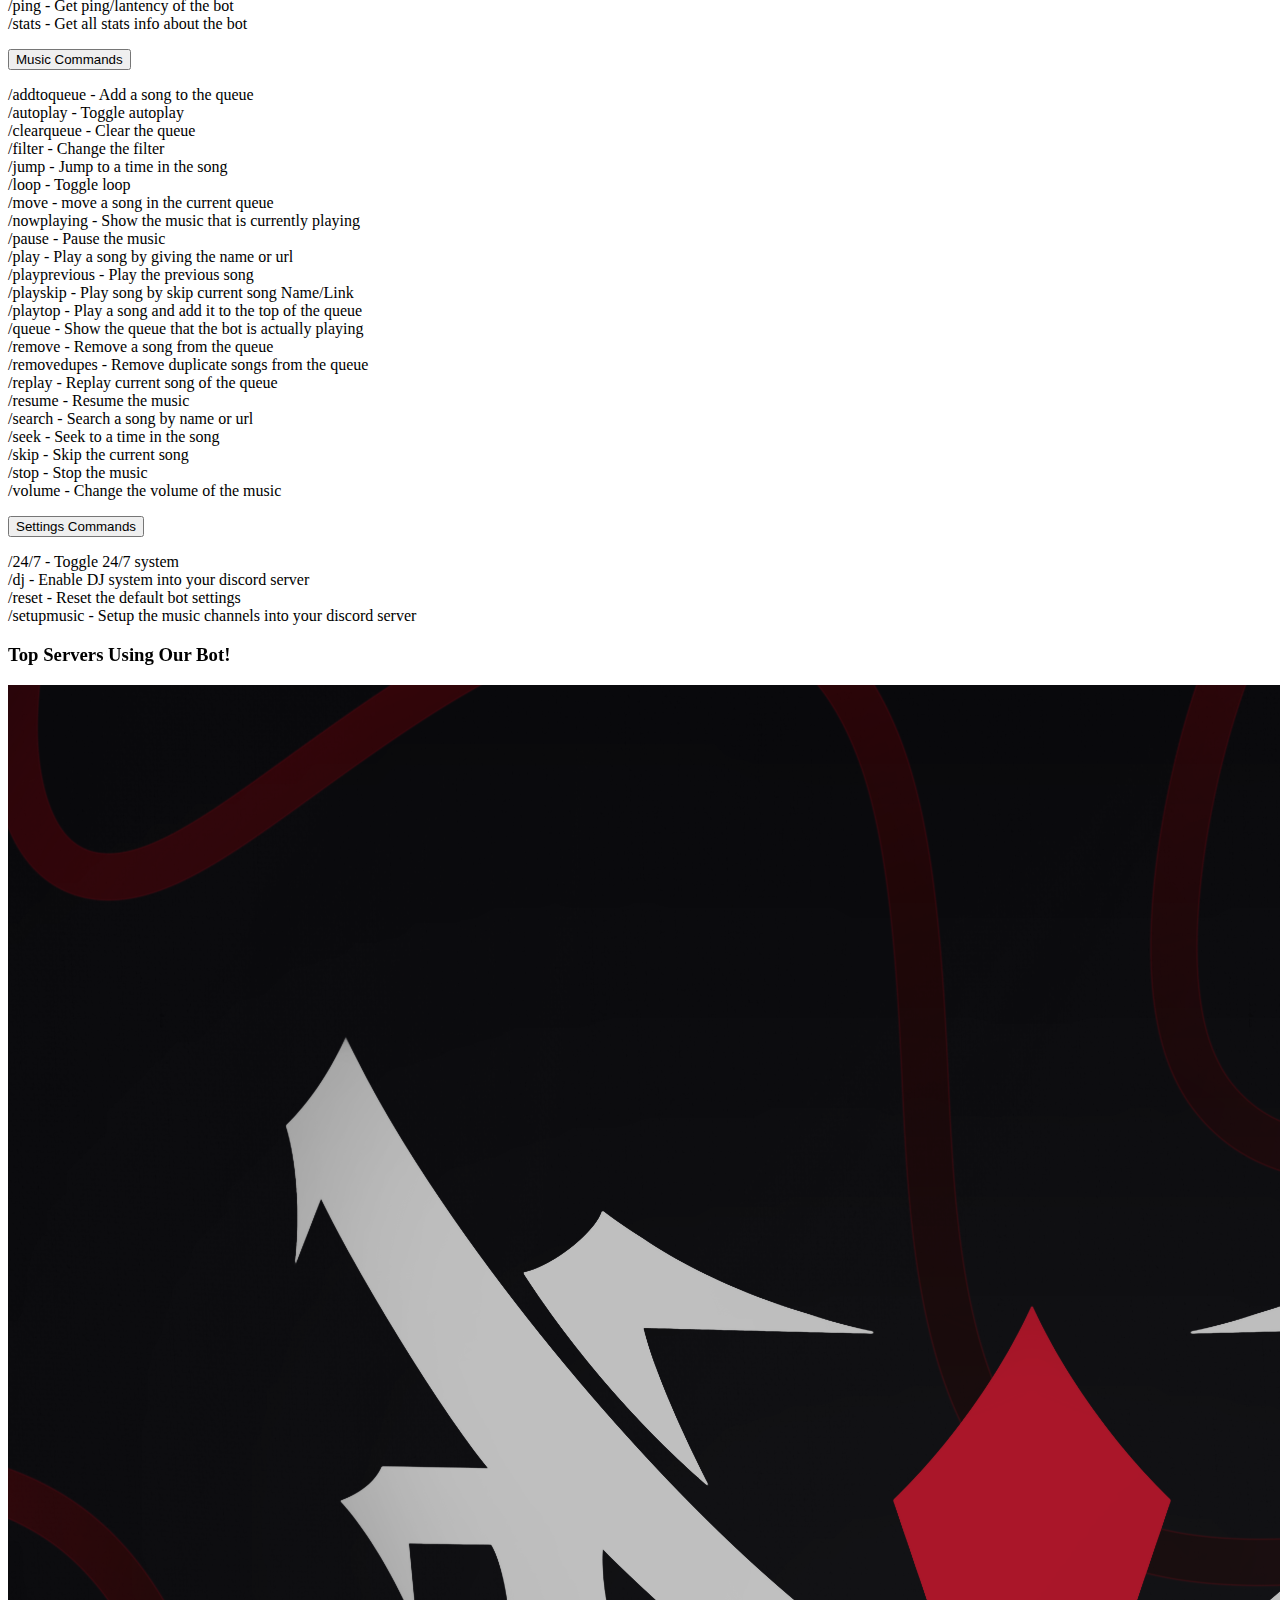
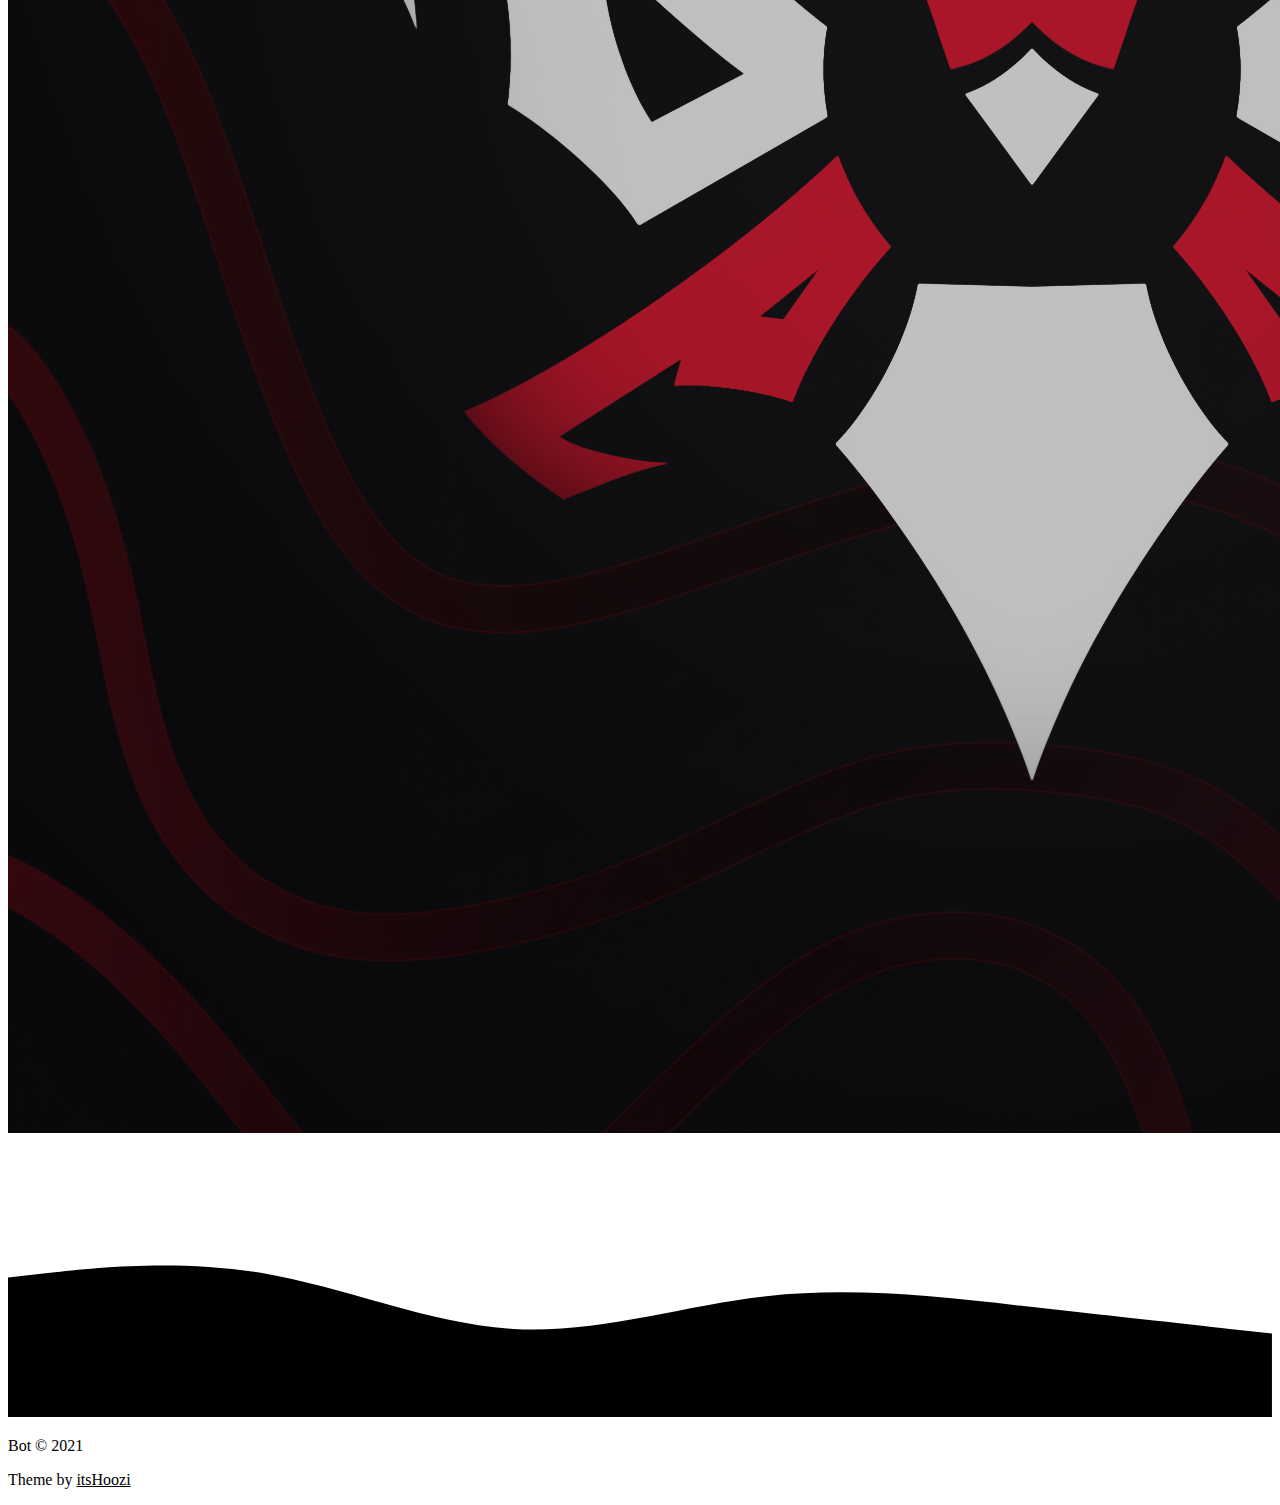
==== commit 43220b64: "Update index.html" ====
--- a/index.html
+++ b/index.html
@@ -108,11 +108,11 @@
             <div class="container-fluid text-white">
                 <div class="row row-cols-3 justify-content-center" style="color: var(--secondary-text-color);">
                     <div class="col-auto col-md-6 col-lg-4 text-center pb-5 pt-5 number-item love_counter">
-                        <h1 class="love_count" style="font-size: 70px;"><strong>32</strong></h1>
+                        <h1 class="love_count" style="font-size: 70px;"><strong>34</strong></h1>
                         <h4 style="color: var(--main-color);margin-top: -6px;">Total Servers</h4>
                     </div>
                     <div class="col-auto col-lg-4 text-center align-self-center pb-5 pt-5 love_counter">
-                        <h1 class="love_count" style="font-size: 70px;"><strong>1016</strong></h1>
+                        <h1 class="love_count" style="font-size: 70px;"><strong>1197</strong></h1>
                         <h4 style="color: var(--main-color);margin-top: -6px;">Total Users</h4>
                     </div>
                 </div>
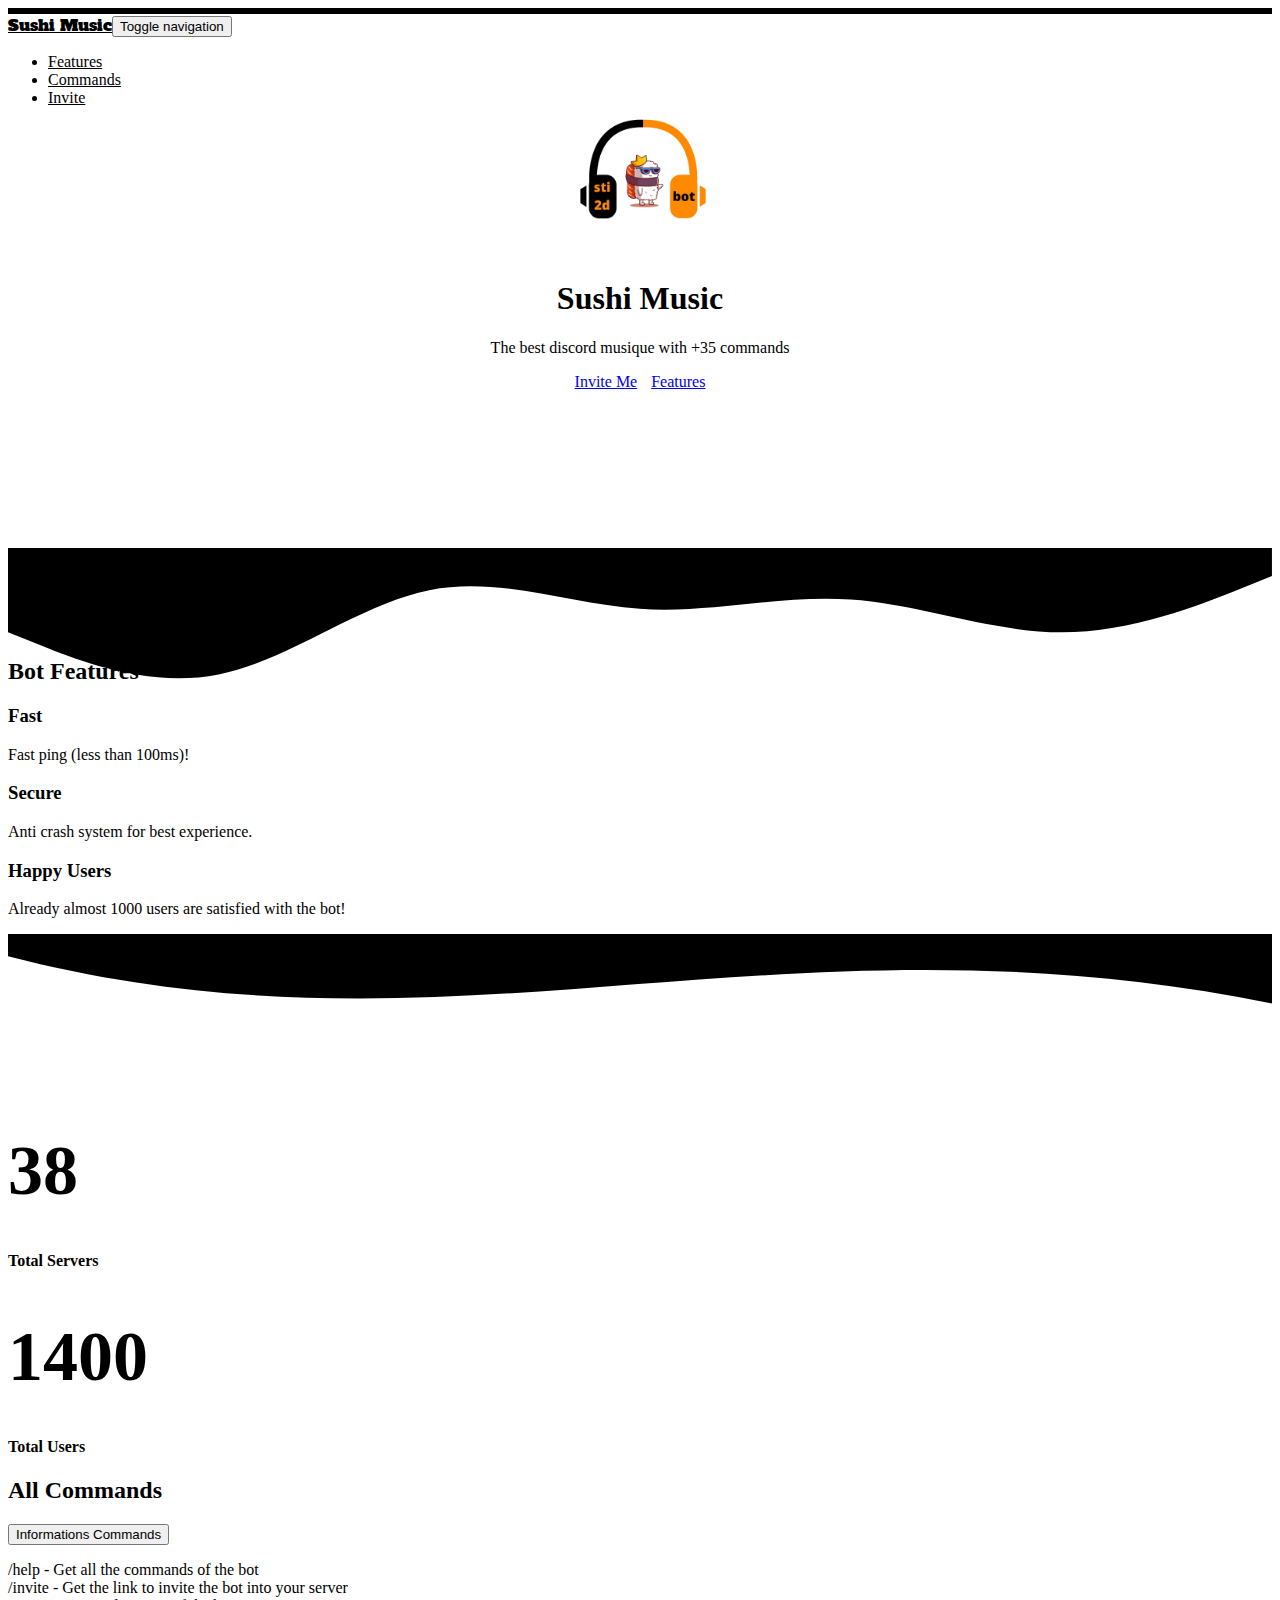
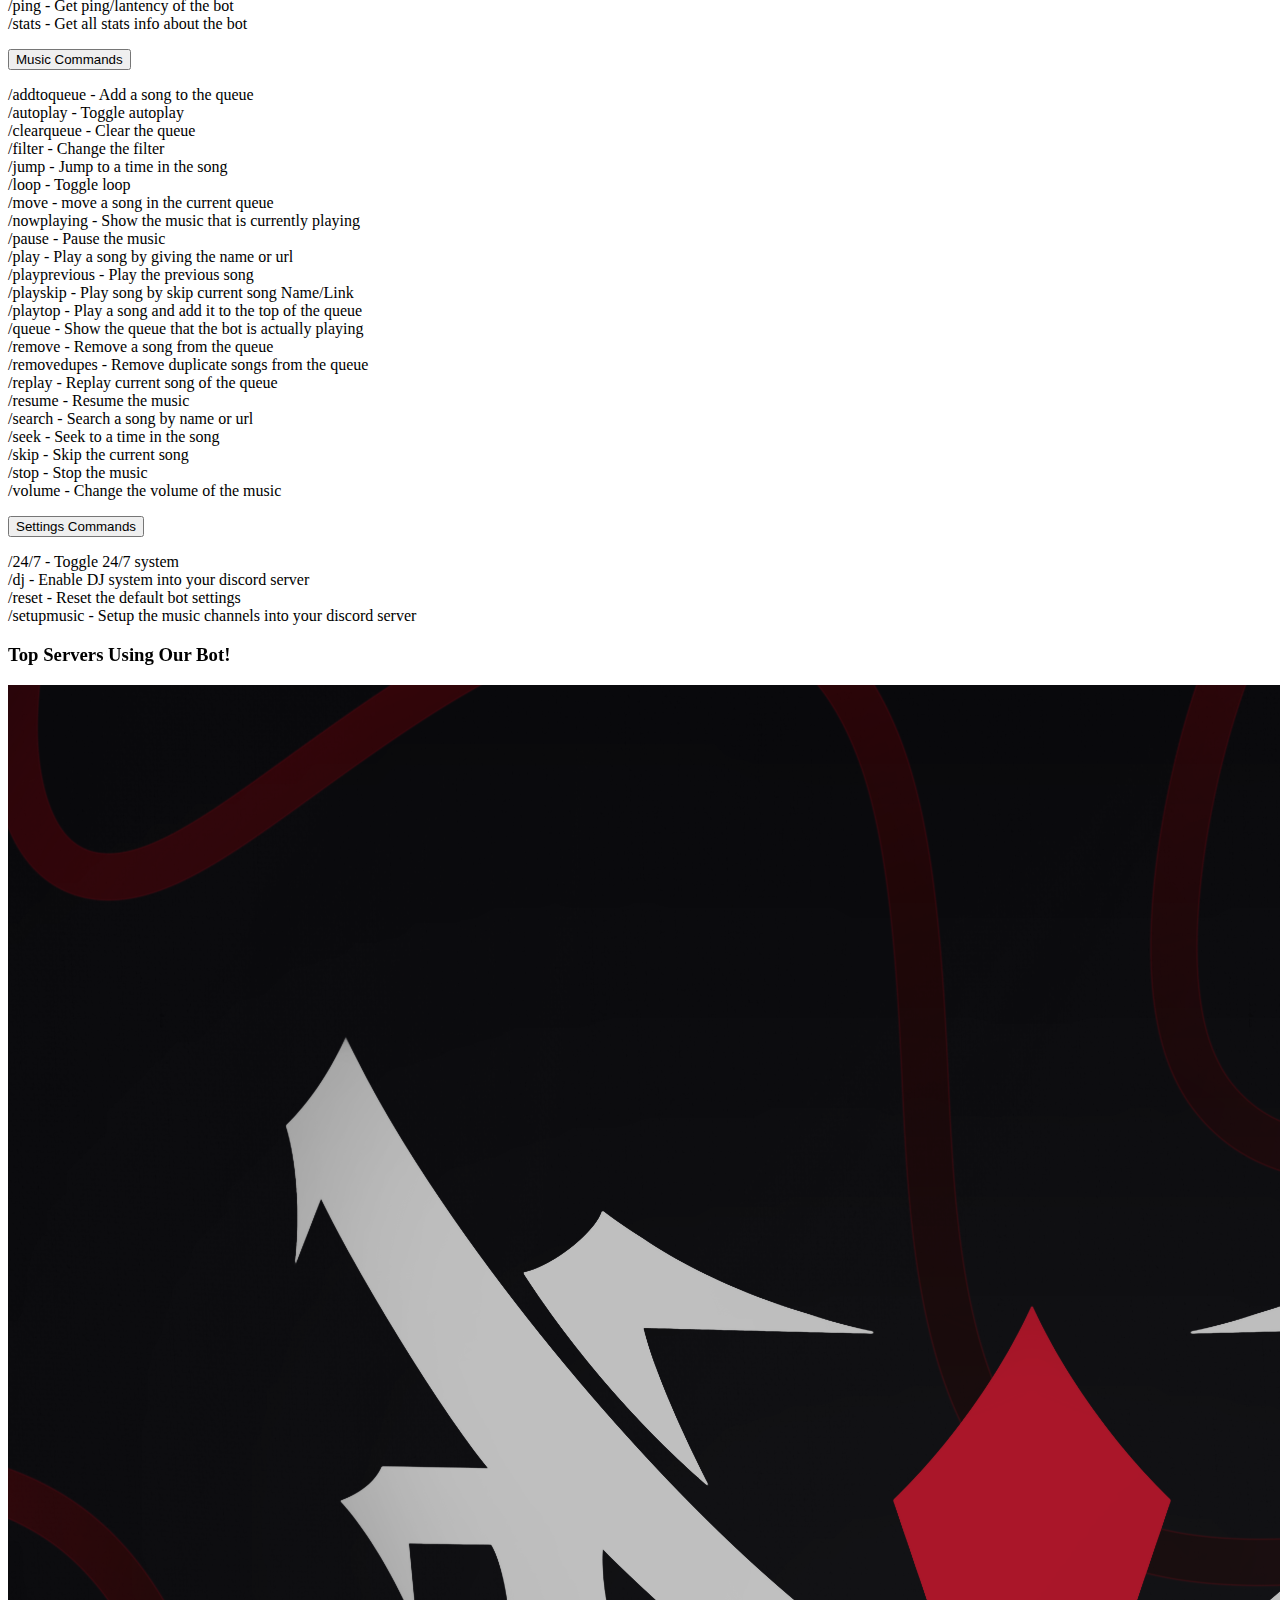
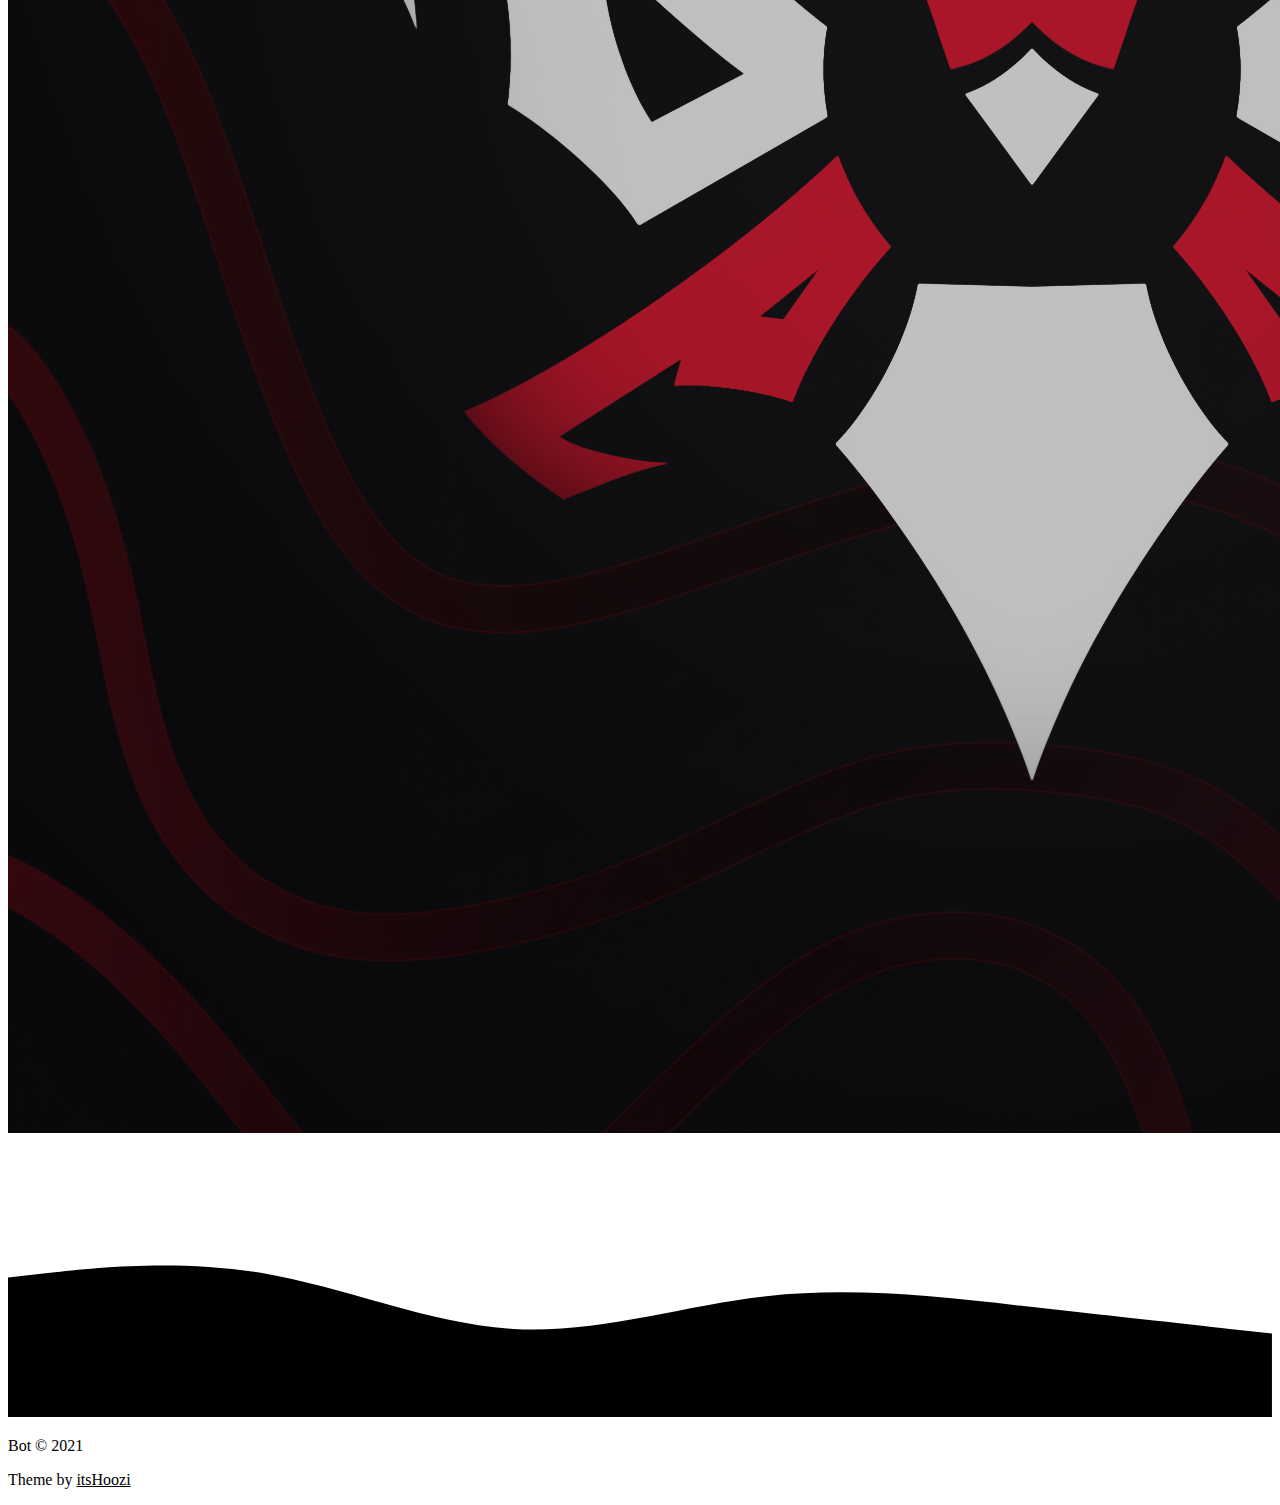
==== commit b4065221: "chore: Add Terms of Service page" ====
--- a/index.html
+++ b/index.html
@@ -40,7 +40,7 @@
     </div>
     <header class="d-xl-flex flex-column justify-content-xl-center align-items-xl-center"
         style="height: 418px;text-align: center;margin: 55px;"><img class="rounded"
-            src="https://media.discordapp.net/attachments/1023920468954198027/1048019368145063996/sushi_music_sti2_ver.png"
+            src="./assets/img/back.png"
             width="200" height="150" style="margin-top: 30px;">
         <h1 class="d-xl-flex justify-content-xl-start" style="color: var(--text-color);">Sushi Music</h1>
         <p style="color: var(--secondary-text-color);">The best discord musique with +35 commands</p>
@@ -71,7 +71,7 @@
             </div>
             <div class="row justify-content-center features">
                 <div class="col-sm-6 col-md-5 col-lg-4 item">
-                    <div id="features" class="box" style="/*border-radius: 34px;*/"><i class="fa fa-bolt icon"
+                    <div id="features" class="box" style="border-radius: 34px;"><i class="fa fa-bolt icon"
                             style="color: var(--main-color);"></i>
                         <h3 class="name">Fast</h3>
                         <p class="description" style="color: var(--secondary-text-color);">Fast ping (less than
@@ -108,11 +108,11 @@
             <div class="container-fluid text-white">
                 <div class="row row-cols-3 justify-content-center" style="color: var(--secondary-text-color);">
                     <div class="col-auto col-md-6 col-lg-4 text-center pb-5 pt-5 number-item love_counter">
-                        <h1 class="love_count" style="font-size: 70px;"><strong>34</strong></h1>
+                        <h1 class="love_count" style="font-size: 70px;"><strong>38</strong></h1>
                         <h4 style="color: var(--main-color);margin-top: -6px;">Total Servers</h4>
                     </div>
                     <div class="col-auto col-lg-4 text-center align-self-center pb-5 pt-5 love_counter">
-                        <h1 class="love_count" style="font-size: 70px;"><strong>1197</strong></h1>
+                        <h1 class="love_count" style="font-size: 70px;"><strong>1400</strong></h1>
                         <h4 style="color: var(--main-color);margin-top: -6px;">Total Users</h4>
                     </div>
                 </div>
@@ -121,50 +121,50 @@
         <div class="container">
             <h2>All Commands</h2>
             <div class="accordion">
-                <! --- to here :D -->
-                    <div class="accordion-item">
-                        <button id="accordion-button-3" aria-expanded="false"><span class="accordion-title">Informations
-                                Commands</span><span class="icon" aria-hidden="true"></span></button>
-                        <div class="accordion-content">
-                            <p>/help - Get all the commands of the bot<br>/invite - Get the link to invite the bot into
-                                your server<br>/ping - Get ping/lantency of the bot<br>/stats - Get all stats info about
-                                the bot
-                            </p>
-                        </div>
-                    </div>
-                    <div class="accordion-item">
-                        <button id="accordion-button-2" aria-expanded="false"><span class="accordion-title">Music
-                                Commands</span><span class="icon" aria-hidden="true"></span></button>
-                        <div class="accordion-content">
-                            <p>/addtoqueue - Add a song to the queue<br>/autoplay - Toggle autoplay<br>/clearqueue -
-                                Clear the queue<br>/filter - Change the filter<br>/jump - Jump to a time in the
-                                song<br>/loop - Toggle loop<br>/move - move a song in the current queue<br>/nowplaying -
-                                Show the music that is currently playing<br>/pause - Pause the music<br>/play - Play a
-                                song
-                                by giving the name or url<br>/playprevious - Play the previous song<br>/playskip - Play
-                                song
-                                by skip current song Name/Link<br>/playtop - Play a song and add it to the top of the
-                                queue<br>/queue - Show the queue that the bot is actually playing<br>/remove - Remove a
-                                song
-                                from the queue<br>/removedupes - Remove duplicate songs from the queue<br>/replay -
-                                Replay
-                                current song of the queue<br>/resume - Resume the music<br>/search - Search a song by
-                                name
-                                or url<br>/seek - Seek to a time in the song<br>/skip - Skip the current song<br>/stop -
-                                Stop the music<br>/volume - Change the volume of the music</p>
-                            </p>
-                        </div>
-                    </div>
-                    <div class="accordion-item">
-                        <button id="accordion-button-3" aria-expanded="false"><span class="accordion-title">Settings
-                                Commands</span><span class="icon" aria-hidden="true"></span></button>
-                        <div class="accordion-content">
-                            <p>/24/7 - Toggle 24/7 system<br>/dj - Enable DJ system into your discord server<br>/reset -
-                                Reset the default bot settings<br>/setupmusic - Setup the music channels into your
-                                discord server
-                            </p>
-                        </div>
-                    </div>
+                <!--- to here :D -->
+                <div class="accordion-item">
+                    <button id="accordion-button-3" aria-expanded="false"><span class="accordion-title">Informations
+                            Commands</span><span class="icon" aria-hidden="true"></span></button>
+                    <div class="accordion-content">
+                        <p>/help - Get all the commands of the bot<br>/invite - Get the link to invite the bot into
+                            your server<br>/ping - Get ping/lantency of the bot<br>/stats - Get all stats info about
+                            the bot
+                        </p>
+                    </div>
+                </div>
+                <div class="accordion-item">
+                    <button id="accordion-button-2" aria-expanded="false"><span class="accordion-title">Music
+                            Commands</span><span class="icon" aria-hidden="true"></span></button>
+                    <div class="accordion-content">
+                        <p>/addtoqueue - Add a song to the queue<br>/autoplay - Toggle autoplay<br>/clearqueue -
+                            Clear the queue<br>/filter - Change the filter<br>/jump - Jump to a time in the
+                            song<br>/loop - Toggle loop<br>/move - move a song in the current queue<br>/nowplaying -
+                            Show the music that is currently playing<br>/pause - Pause the music<br>/play - Play a
+                            song
+                            by giving the name or url<br>/playprevious - Play the previous song<br>/playskip - Play
+                            song
+                            by skip current song Name/Link<br>/playtop - Play a song and add it to the top of the
+                            queue<br>/queue - Show the queue that the bot is actually playing<br>/remove - Remove a
+                            song
+                            from the queue<br>/removedupes - Remove duplicate songs from the queue<br>/replay -
+                            Replay
+                            current song of the queue<br>/resume - Resume the music<br>/search - Search a song by
+                            name
+                            or url<br>/seek - Seek to a time in the song<br>/skip - Skip the current song<br>/stop -
+                            Stop the music<br>/volume - Change the volume of the music</p>
+                        </p>
+                    </div>
+                </div>
+                <div class="accordion-item">
+                    <button id="accordion-button-3" aria-expanded="false"><span class="accordion-title">Settings
+                            Commands</span><span class="icon" aria-hidden="true"></span></button>
+                    <div class="accordion-content">
+                        <p>/24/7 - Toggle 24/7 system<br>/dj - Enable DJ system into your discord server<br>/reset -
+                            Reset the default bot settings<br>/setupmusic - Setup the music channels into your
+                            discord server
+                        </p>
+                    </div>
+                </div>
 
             </div>
         </div>
@@ -175,8 +175,8 @@
             <div class="intro"></div>
             <div class="row row-cols-4 d-flex d-xl-flex justify-content-center justify-content-xl-center people"
                 style="padding-bottom: 0px;">
-                <div class="col-auto col-md-6 col-lg-4 yeet"><a href="https://discord.gg/yMjbMMgCta" target="_blank"><img
-                            class="rounded-circle partner" src="assets/img/rbserv.png"></a></div>
+                <div class="col-auto col-md-6 col-lg-4 yeet"><a href="https://discord.gg/yMjbMMgCta"
+                        target="_blank"><img class="rounded-circle partner" src="assets/img/rbserv.png"></a></div>
                 <!-- <div class="col-auto col-md-6 col-lg-4 yeet"><a href="https://discord.gg/" target="_blank"><img
                             class="rounded-circle partner" src="assets/img/superthumb.png"></a></div>
                 <div class="col-auto col-md-6 col-lg-4 yeet"><a href="https://discord.gg/" target="_blank"><img
@@ -209,4 +209,4 @@
     <script src="assets/js/untitled.js"></script>
 </body>
 
-</html>
+</html>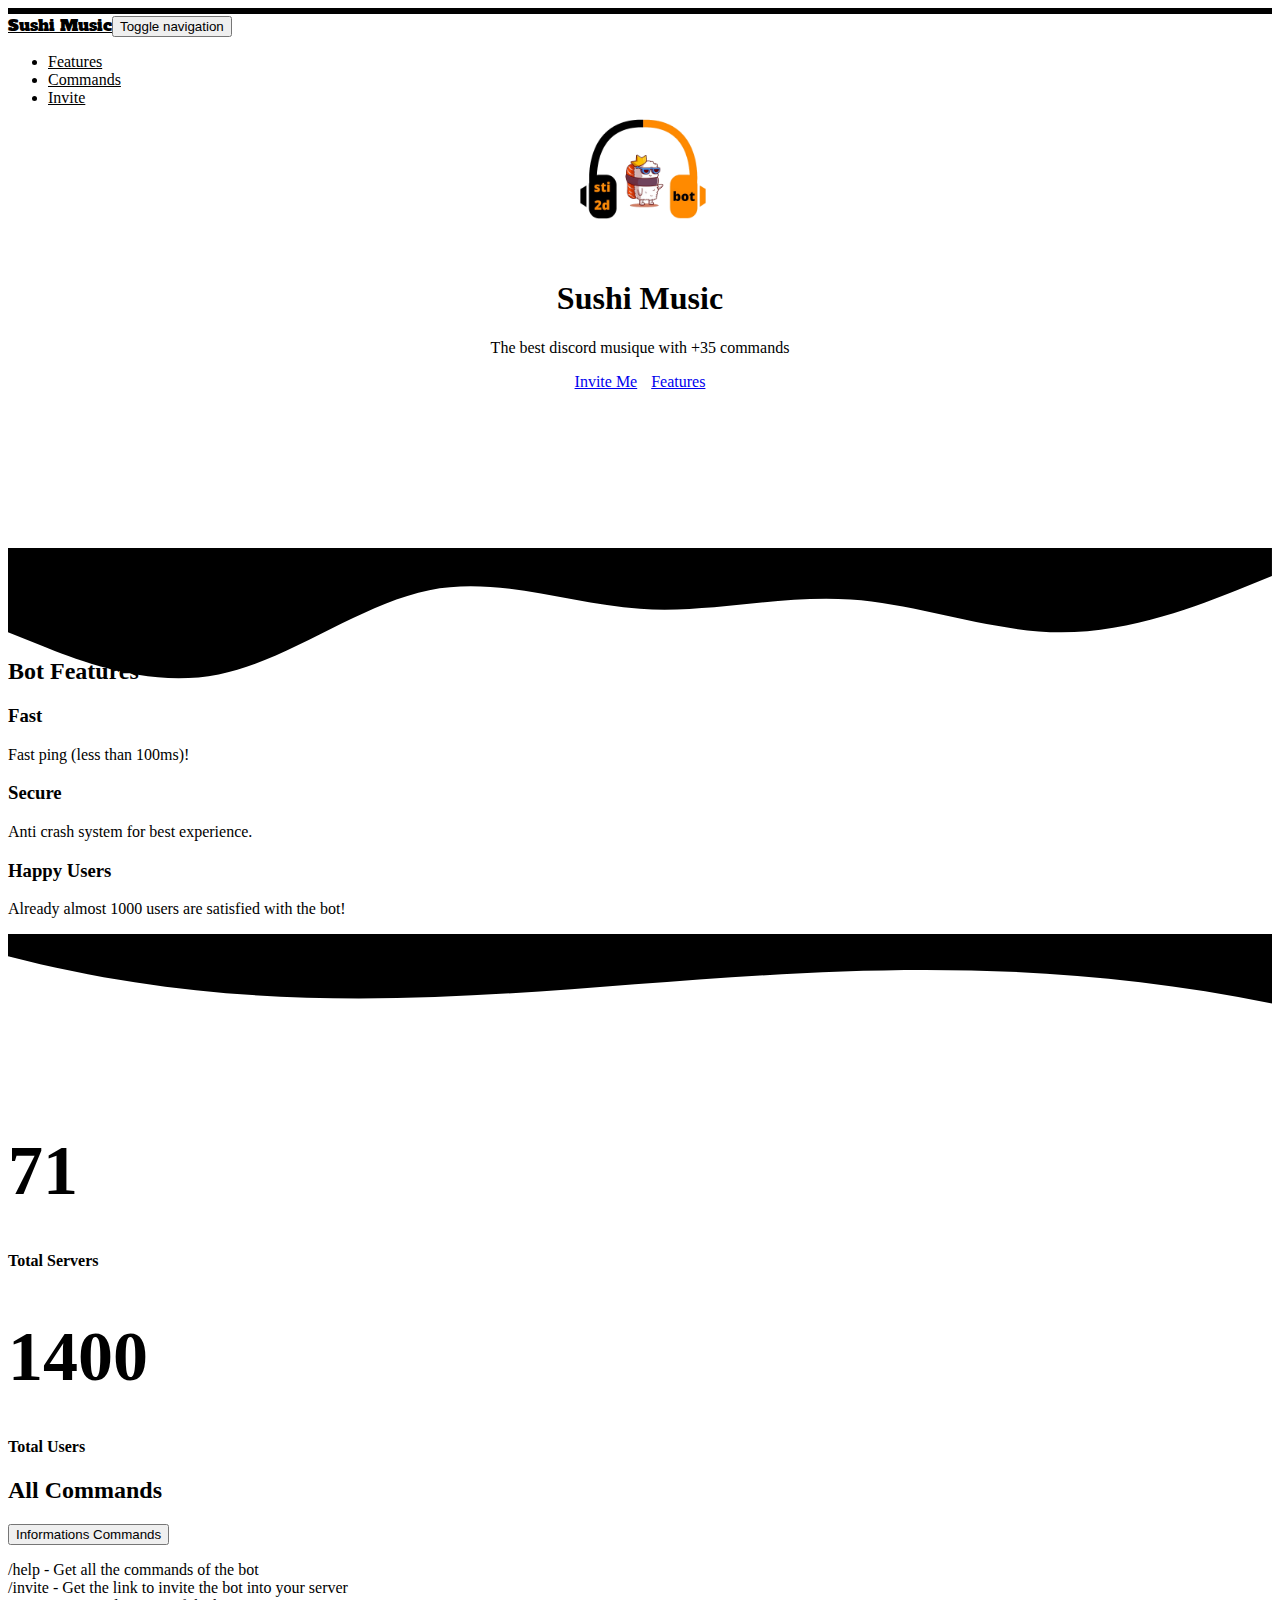
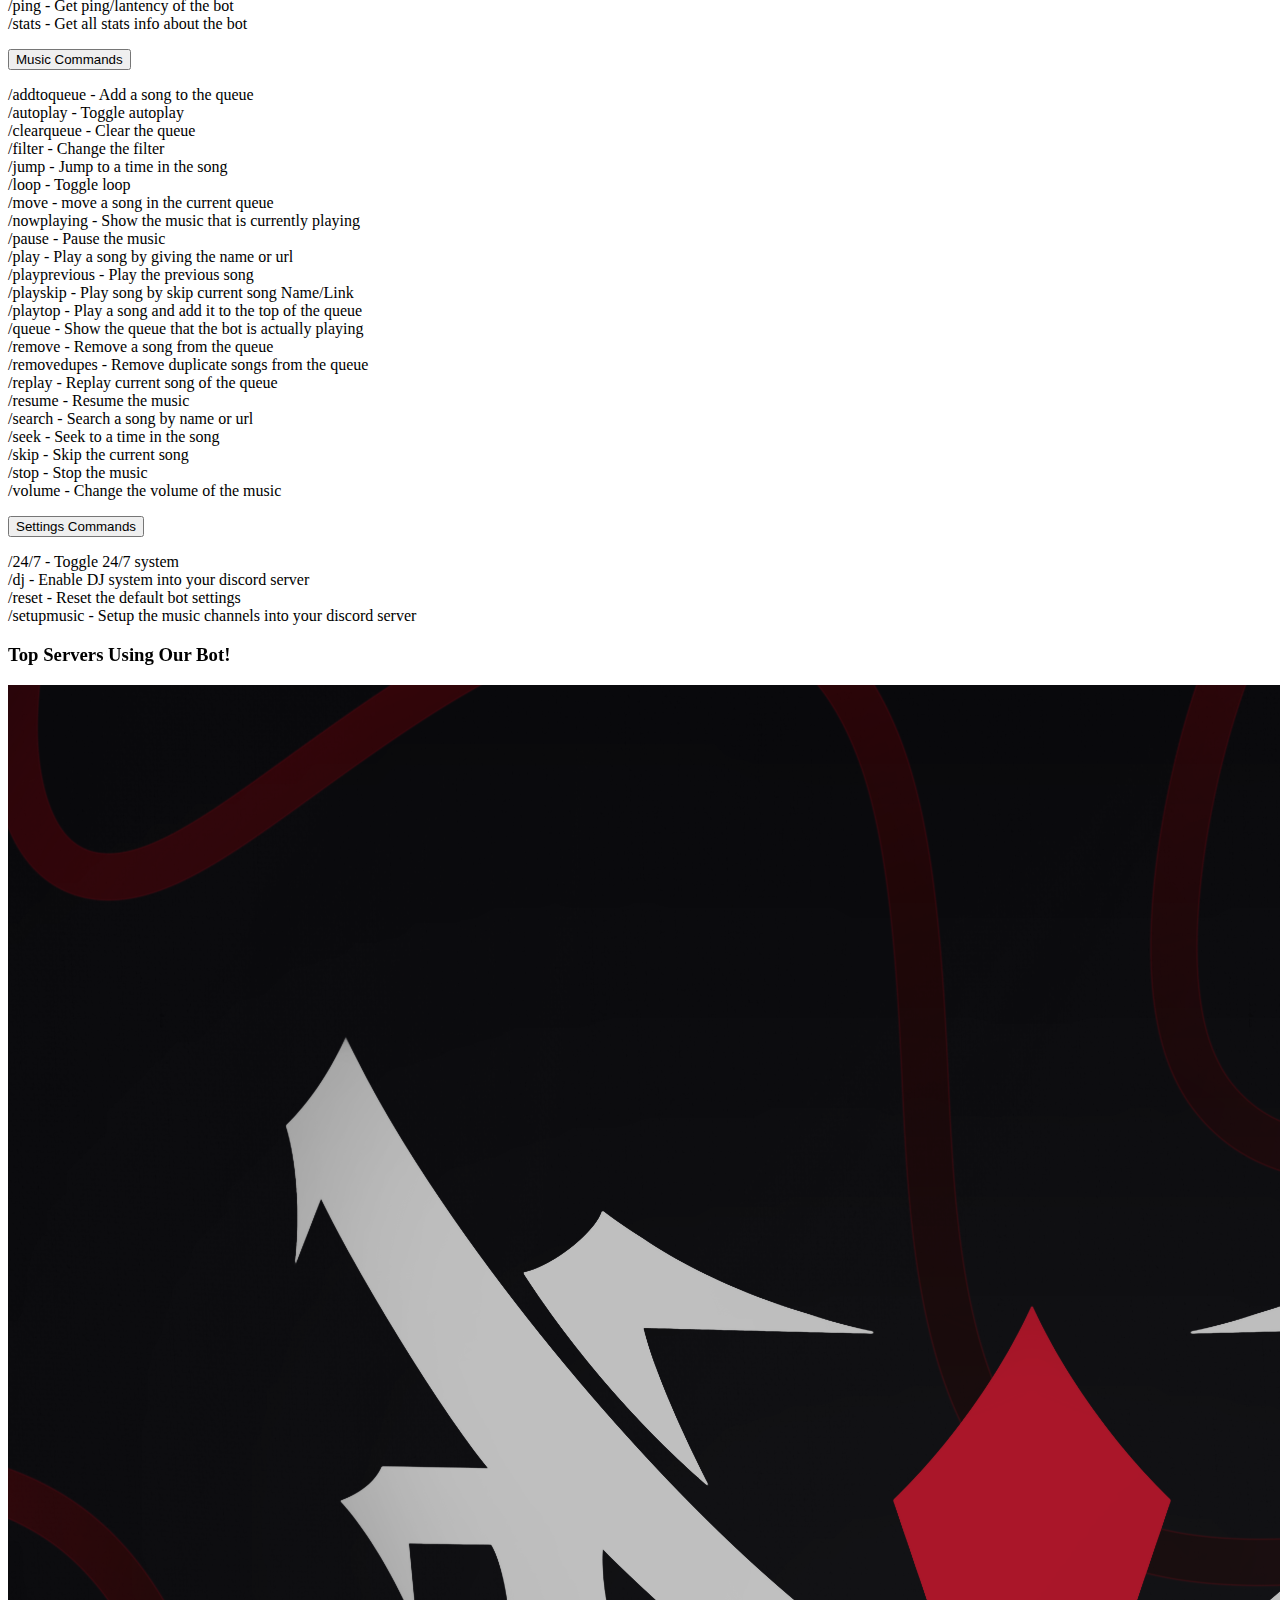
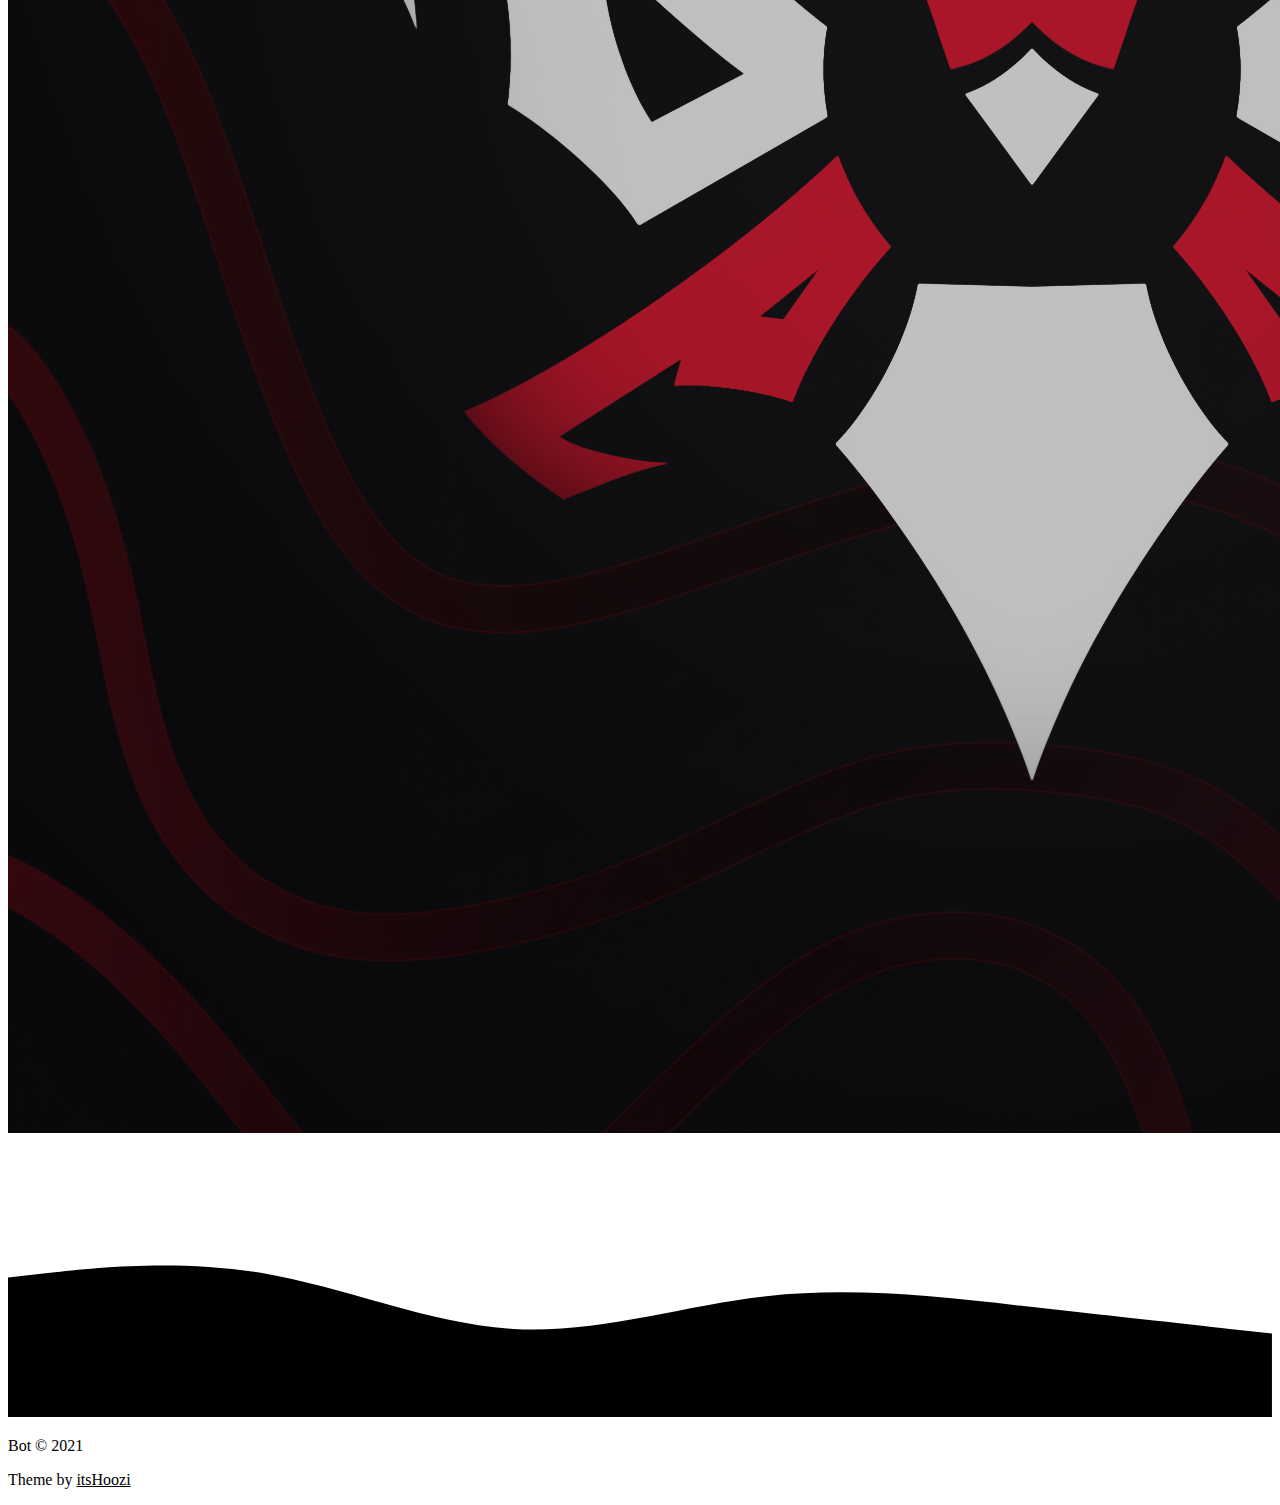
==== commit 0bdaf7d6: "Update index.html: Update love counter to 71" ====
--- a/index.html
+++ b/index.html
@@ -108,7 +108,7 @@
             <div class="container-fluid text-white">
                 <div class="row row-cols-3 justify-content-center" style="color: var(--secondary-text-color);">
                     <div class="col-auto col-md-6 col-lg-4 text-center pb-5 pt-5 number-item love_counter">
-                        <h1 class="love_count" style="font-size: 70px;"><strong>38</strong></h1>
+                        <h1 class="love_count" style="font-size: 70px;"><strong>71</strong></h1>
                         <h4 style="color: var(--main-color);margin-top: -6px;">Total Servers</h4>
                     </div>
                     <div class="col-auto col-lg-4 text-center align-self-center pb-5 pt-5 love_counter">
